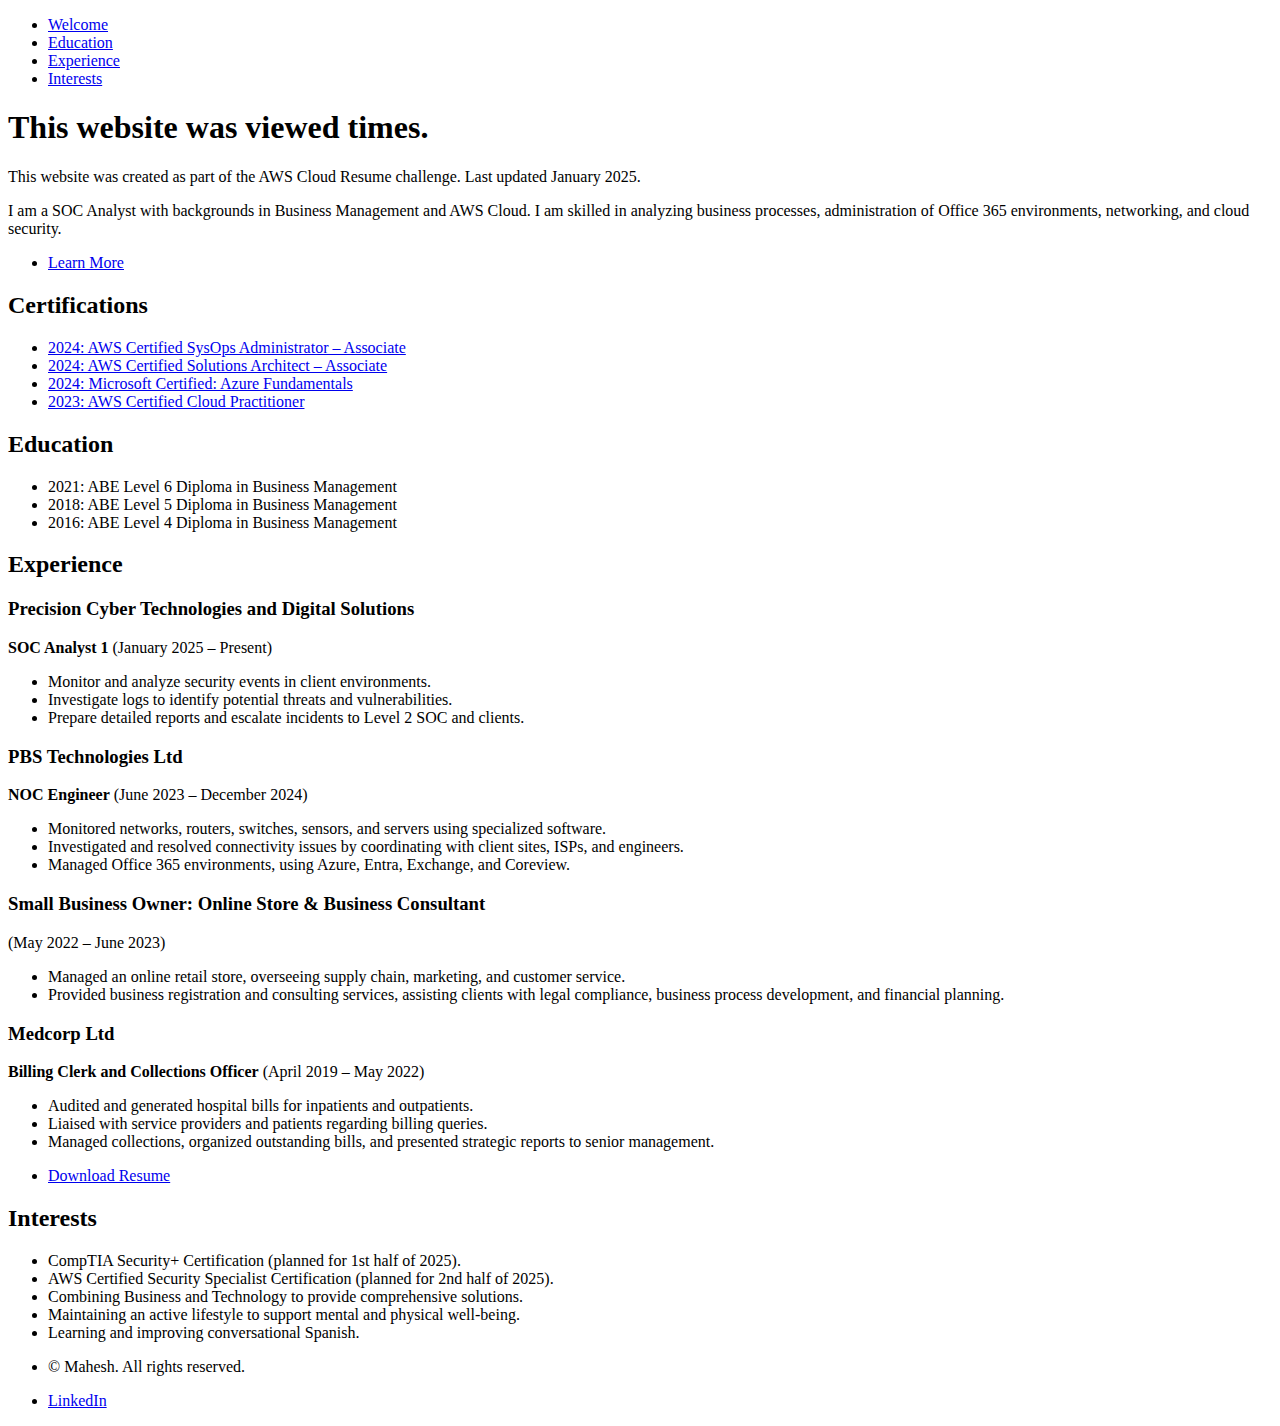
==== AWS Website/index.html @ b5784be8 "2025 update" ====
<!DOCTYPE HTML>
<!--
	Hyperspace by HTML5 UP
	html5up.net | @ajlkn
	Free for personal and commercial use under the CCA 3.0 license (html5up.net/license)
-->
<html>
	<head>
		<title>Mahesh-AWS-Resume</title>
		<meta charset="utf-8" />
		<meta name="viewport" content="width=device-width, initial-scale=1, user-scalable=no" />
		<link rel="stylesheet" href="assets/css/main.css" />
		<noscript><link rel="stylesheet" href="assets/css/noscript.css" /></noscript>
	</head>
	<body class="is-preload">

		<!-- Sidebar -->
			<section id="sidebar">
				<div class="inner">
					<nav>
						<ul>
							<li><a href="#intro">Welcome</a></li>
							<li><a href="#one">Education</a></li>
							<li><a href="#two">Experience</a></li>
							<li><a href="#three">Interests</a></li>
						</ul>
					</nav>
				</div>
			</section>

		<!-- Wrapper -->
			<div id="wrapper">

				<!-- Intro -->
					<section id="intro" class="wrapper style1 fullscreen fade-up">
						<div class="inner">
								<h1>This website was <span class="counter-number">viewed</span> times.</h1>
								<p>This website was created as part of the AWS Cloud Resume challenge. Last updated January 2025.</p>
								<p> I am a SOC Analyst with backgrounds in Business Management and AWS Cloud. I am skilled in analyzing business processes, administration of Office 365 environments, networking, and cloud security.</p>
					<ul class="actions">
								<li><a href="blog.html" class="button">Learn More</a></li>
							</ul>
						</div>
					</section>

				<!-- One -->
					<section id="one" class="wrapper style2 spotlights">
						<section>
							<div class="content">
								<div class="inner">
									<h2>Certifications</h2>
									<ul>
										<li>
										  <a href="https://www.credly.com/badges/6fada7bc-d08c-47ca-b599-d18c03e6eb3a/public_url" target="_blank" rel="noopener noreferrer">
											2024: AWS Certified SysOps Administrator – Associate
										  </a>
										</li>
										<li>
										  <a href="https://www.credly.com/badges/4ec83aee-0af0-4c3d-8519-6738835f8958/public_url" target="_blank" rel="noopener noreferrer">
											2024: AWS Certified Solutions Architect – Associate
										  </a>
										</li>
										<li>
										  <a href="https://learn.microsoft.com/en-us/users/maheshharripaul-1048/credentials/9edeeae98dacf0da" target="_blank" rel="noopener noreferrer">
											2024: Microsoft Certified: Azure Fundamentals
										  </a>
										</li>
										<li>
										  <a href="https://www.credly.com/badges/9169ce35-8caf-4497-a693-1c287cbdd72c/public_url" target="_blank" rel="noopener noreferrer">
											2023: AWS Certified Cloud Practitioner
										  </a>
										</li>
									  </ul>
									  <h2>Education</h2>
      								<ul>
										<li>2021: ABE Level 6 Diploma in Business Management</li>
										<li>2018: ABE Level 5 Diploma in Business Management</li>
										<li>2016: ABE Level 4 Diploma in Business Management</li>
      								</ul>
								</div>
							</div>
						</section>
					</section>

				<!-- Two -->
					<section id="two" class="wrapper style3 fade-up">
						<div class="inner">
							<h2>Experience</h2>
							
							<article>
								<h3>Precision Cyber Technologies and Digital Solutions</h3>
								<p><strong>SOC Analyst 1</strong> (January 2025 – Present)</p>
								<ul>
								  <li>Monitor and analyze security events in client environments.</li>
								  <li>Investigate logs to identify potential threats and vulnerabilities.</li>
								  <li>Prepare detailed reports and escalate incidents to Level 2 SOC and clients.</li>
								</ul>
							  </article>
							
							  <article>
								<h3>PBS Technologies Ltd</h3>
								<p><strong>NOC Engineer</strong> (June 2023 – December 2024)</p>
								<ul>
								  <li>Monitored networks, routers, switches, sensors, and servers using specialized software. </li>
								  <li>Investigated and resolved connectivity issues by coordinating with client sites, ISPs, and engineers.</li>
								  <li>Managed Office 365 environments, using Azure, Entra, Exchange, and Coreview.</li>
								</ul>
							  </article>
							
							  <article>
								<h3>Small Business Owner: Online Store & Business Consultant</h3>
								<p>(May 2022 – June 2023)</p>
								<ul>
								  <li>Managed an online retail store, overseeing supply chain, marketing, and customer service.</li>
								  <li>Provided business registration and consulting services, assisting clients with legal compliance, business process development, and financial planning.</li>
								</ul>
							  </article>
							
							  <article>
								<h3>Medcorp Ltd</h3>
								<p><strong>Billing Clerk and Collections Officer</strong> (April 2019 – May 2022)</p>
								<ul>
								  <li>Audited and generated hospital bills for inpatients and outpatients.</li>
								  <li>Liaised with service providers and patients regarding billing queries.</li>
								  <li>Managed collections, organized outstanding bills, and presented strategic reports to senior management.</li>
								</ul>
							  </article>																															
							<ul class="actions">
								<li><a href="https://mahesh-pdf-resume.s3.us-east-1.amazonaws.com/Mahesh+Harripaul_Resume.pdf" class="button" download="My_Resume_Mahesh.pdf" target="_blank" rel="noopener noreferrer">Download Resume</a></li>
							</ul>
						</div>		
					</section>

				<!-- Three -->
				<section id="three" class="wrapper style1 fade-up">
					<div class="inner">
					  <h2>Interests</h2>
					  <article>
					  <ul>
						<li>CompTIA Security+ Certification (planned for 1st half of 2025).</li>
						<li>AWS Certified Security Specialist Certification (planned for 2nd half of 2025).</li>
						<li>Combining Business and Technology to provide comprehensive solutions.</li>
						<li>Maintaining an active lifestyle to support mental and physical well-being.</li>
						<li>Learning and improving conversational Spanish.</li>
					  </ul>
					</article> 
					</div>
				  </section>

		<!-- Footer -->
			<footer id="footer" class="wrapper style1-alt">
				<div class="inner">
					<ul class="menu">
						<li>&copy; Mahesh. All rights reserved.</li>
					</ul>
					<ul class="icons">
						<li>
						  <a href="https://www.linkedin.com/in/mahesh-harripaul-889496220" target="_blank" rel="noopener noreferrer" class="icon brands fa-linkedin-in">
							<span class="label">LinkedIn</span>
						  </a>
						</li>
					  </ul>
				</div>
			</footer>

		<!-- Scripts -->
			<script src="assets/js/jquery.min.js"></script>
			<script src="assets/js/jquery.scrollex.min.js"></script>
			<script src="assets/js/jquery.scrolly.min.js"></script>
			<script src="assets/js/browser.min.js"></script>
			<script src="assets/js/breakpoints.min.js"></script>
			<script src="assets/js/util.js"></script>
			<script src="assets/js/main.js"></script>

	</body>
</html>
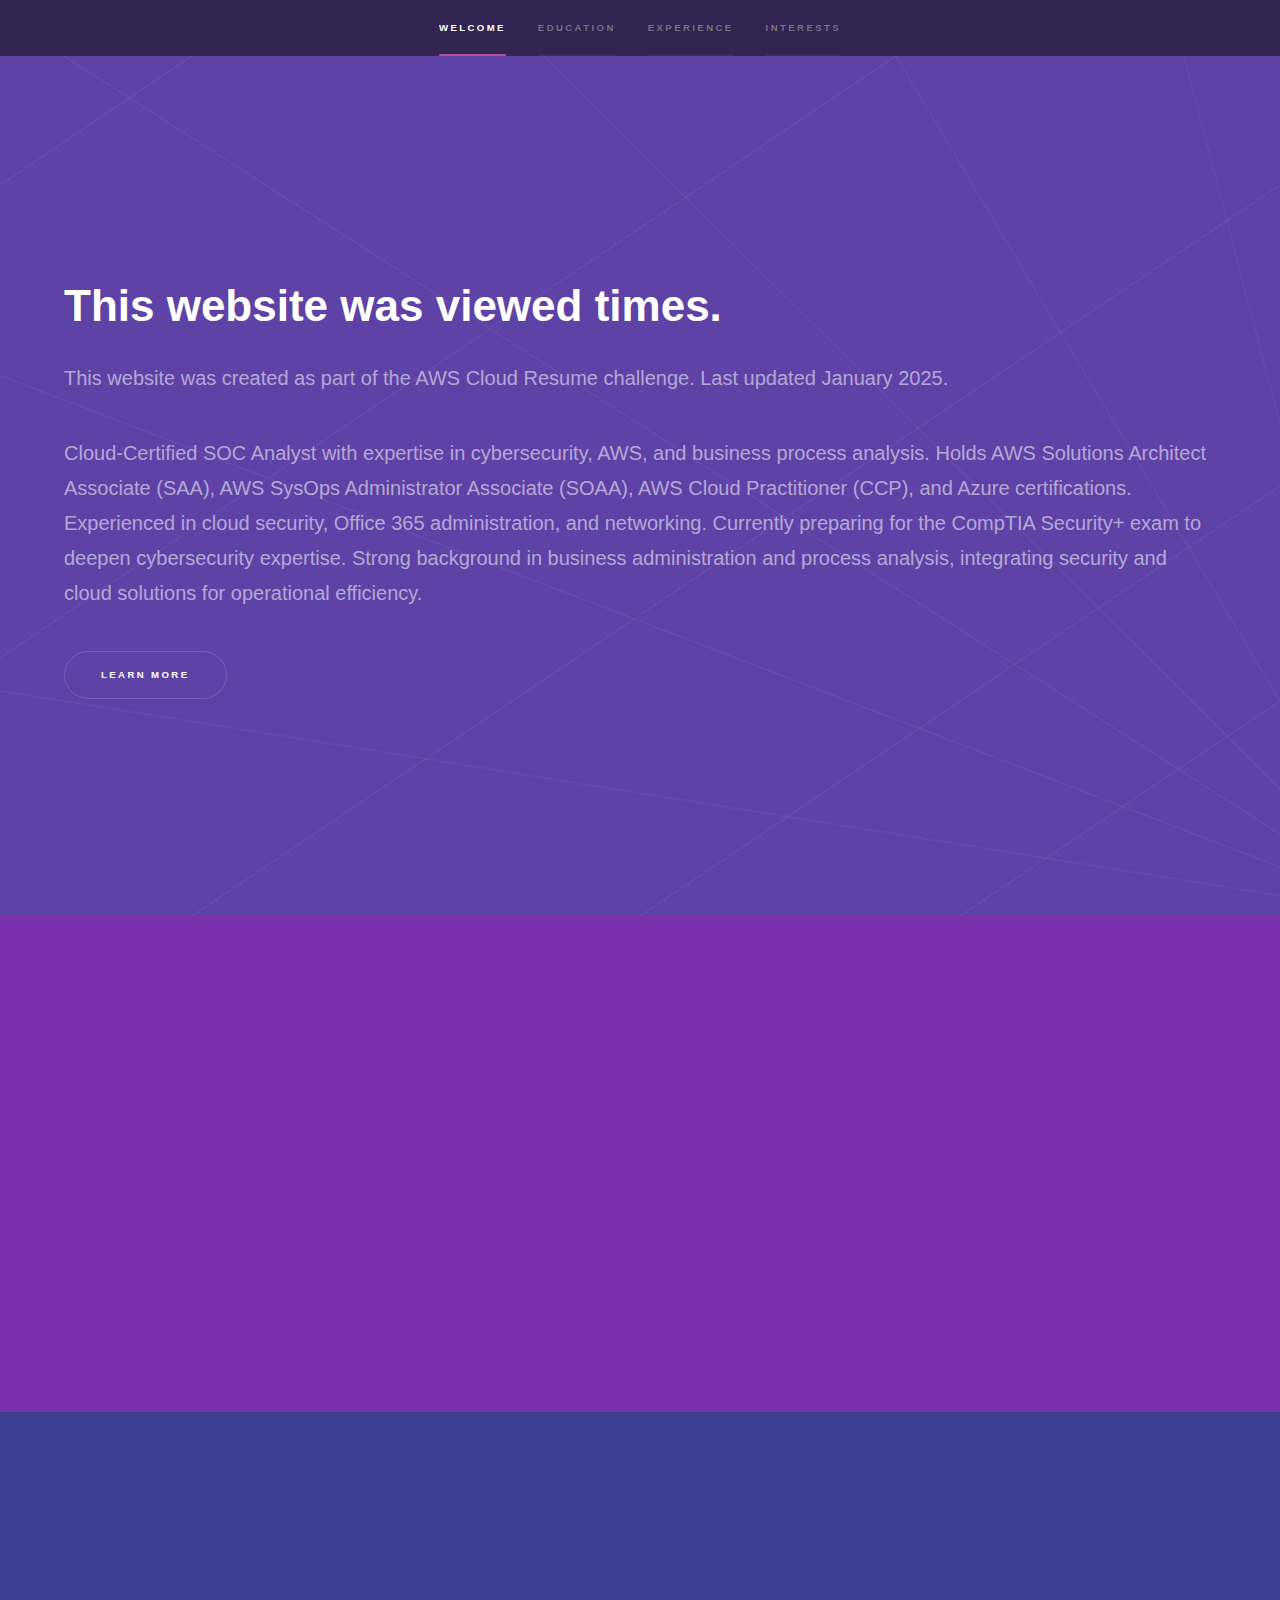
==== commit 232e088d: "Cybersecurity Resume" ====
--- a/AWS Website/index.html
+++ b/AWS Website/index.html
@@ -36,7 +36,7 @@
 						<div class="inner">
 								<h1>This website was <span class="counter-number">viewed</span> times.</h1>
 								<p>This website was created as part of the AWS Cloud Resume challenge. Last updated January 2025.</p>
-								<p> I am a SOC Analyst with backgrounds in Business Management and AWS Cloud. I am skilled in analyzing business processes, administration of Office 365 environments, networking, and cloud security.</p>
+								<p> Cloud-Certified SOC Analyst with expertise in cybersecurity, AWS, and business process analysis. Holds AWS Solutions Architect Associate (SAA), AWS SysOps Administrator Associate (SOAA), AWS Cloud Practitioner (CCP), and Azure certifications. Experienced in cloud security, Office 365 administration, and networking. Currently preparing for the CompTIA Security+ exam to deepen cybersecurity expertise. Strong background in business administration and process analysis, integrating security and cloud solutions for operational efficiency.</p>
 					<ul class="actions">
 								<li><a href="blog.html" class="button">Learn More</a></li>
 							</ul>
@@ -50,6 +50,9 @@
 								<div class="inner">
 									<h2>Certifications</h2>
 									<ul>
+										<li>
+											<a> CompTIA security+ sy0-701 (Currently Pursuing) </a>
+										  </li>
 										<li>
 										  <a href="https://www.credly.com/badges/6fada7bc-d08c-47ca-b599-d18c03e6eb3a/public_url" target="_blank" rel="noopener noreferrer">
 											2024: AWS Certified SysOps Administrator – Associate
@@ -91,19 +94,20 @@
 								<h3>Precision Cyber Technologies and Digital Solutions</h3>
 								<p><strong>SOC Analyst 1</strong> (January 2025 – Present)</p>
 								<ul>
-								  <li>Monitor and analyze security events in client environments.</li>
-								  <li>Investigate logs to identify potential threats and vulnerabilities.</li>
-								  <li>Prepare detailed reports and escalate incidents to Level 2 SOC and clients.</li>
+								  <li>Monitor and analyze security alerts using SIEM.</li>
+								  <li>Monitor and triage security alerts to detect potential threats.</li>
+								  <li>Analyze network and system logs to identify indicators of compromise.</li>
+								  <li>Respond to security incidents and document findings for mitigation.</li>
 								</ul>
 							  </article>
 							
 							  <article>
 								<h3>PBS Technologies Ltd</h3>
-								<p><strong>NOC Engineer</strong> (June 2023 – December 2024)</p>
+								<p><strong>NOC Tech/0365 Admin</strong> (June 2023 – December 2024)</p>
 								<ul>
-								  <li>Monitored networks, routers, switches, sensors, and servers using specialized software. </li>
-								  <li>Investigated and resolved connectivity issues by coordinating with client sites, ISPs, and engineers.</li>
-								  <li>Managed Office 365 environments, using Azure, Entra, Exchange, and Coreview.</li>
+								  <li>Monitored and troubleshot network performance, ensuring system uptime. </li>
+								  <li>Diagnosed and resolved connectivity issues by coordinating with stakeholders.</li>
+								  <li>Administered Office 365, managing users, security policies, and configurations.</li>
 								</ul>
 							  </article>
 							
@@ -120,14 +124,11 @@
 								<h3>Medcorp Ltd</h3>
 								<p><strong>Billing Clerk and Collections Officer</strong> (April 2019 – May 2022)</p>
 								<ul>
-								  <li>Audited and generated hospital bills for inpatients and outpatients.</li>
-								  <li>Liaised with service providers and patients regarding billing queries.</li>
-								  <li>Managed collections, organized outstanding bills, and presented strategic reports to senior management.</li>
+								  <li>Reviewed, audited, and processed inpatient and outpatient bills for accuracy.</li>
+								  <li>Resolved billing inquiries by coordinating with patients and service providers.</li>
+								  <li>Administered collections, tracked outstanding payments, and reported insights to senior management.</li>
 								</ul>
-							  </article>																															
-							<ul class="actions">
-								<li><a href="https://mahesh-pdf-resume.s3.us-east-1.amazonaws.com/Mahesh+Harripaul_Resume.pdf" class="button" download="My_Resume_Mahesh.pdf" target="_blank" rel="noopener noreferrer">Download Resume</a></li>
-							</ul>
+							  </article>																																	
 						</div>		
 					</section>
 
@@ -137,13 +138,15 @@
 					  <h2>Interests</h2>
 					  <article>
 					  <ul>
-						<li>CompTIA Security+ Certification (planned for 1st half of 2025).</li>
+						<li>Cybersecurity & Cloud Security.</li>
 						<li>AWS Certified Security Specialist Certification (planned for 2nd half of 2025).</li>
-						<li>Combining Business and Technology to provide comprehensive solutions.</li>
-						<li>Maintaining an active lifestyle to support mental and physical well-being.</li>
-						<li>Learning and improving conversational Spanish.</li>
+						<li>Process Analysis & Optimization</li>
+						<li>Automation & Scripting</li>				
 					  </ul>
-					</article> 
+					</article>
+					<ul class="actions">
+						<li><a href="https://mahesh-pdf-resume.s3.us-east-1.amazonaws.com/Mahesh+Harripaul_Resume.pdf" class="button" download="My_Resume_Mahesh.pdf" target="_blank" rel="noopener noreferrer">Download Resume</a></li>
+					</ul> 
 					</div>
 				  </section>
 
--- a/AWS Website/assets/css/main.css
+++ b/AWS Website/assets/css/main.css
@@ -0,0 +1,3911 @@
+@import url(fontawesome-all.min.css);
+
+/*
+	Hyperspace by HTML5 UP
+	html5up.net | @ajlkn
+	Free for personal and commercial use under the CCA 3.0 license (html5up.net/license)
+*/
+
+html, body, div, span, applet, object,
+iframe, h1, h2, h3, h4, h5, h6, p, blockquote,
+pre, a, abbr, acronym, address, big, cite,
+code, del, dfn, em, img, ins, kbd, q, s, samp,
+small, strike, strong, sub, sup, tt, var, b,
+u, i, center, dl, dt, dd, ol, ul, li, fieldset,
+form, label, legend, table, caption, tbody,
+tfoot, thead, tr, th, td, article, aside,
+canvas, details, embed, figure, figcaption,
+footer, header, hgroup, menu, nav, output, ruby,
+section, summary, time, mark, audio, video {
+	margin: 0;
+	padding: 0;
+	border: 0;
+	font-size: 100%;
+	font: inherit;
+	vertical-align: baseline;}
+
+article, aside, details, figcaption, figure,
+footer, header, hgroup, menu, nav, section {
+	display: block;}
+
+body {
+	line-height: 1;
+}
+
+ol, ul {
+	list-style: none;
+}
+
+blockquote, q {
+	quotes: none;
+}
+
+	blockquote:before, blockquote:after, q:before, q:after {
+		content: '';
+		content: none;
+	}
+
+table {
+	border-collapse: collapse;
+	border-spacing: 0;
+}
+
+body {
+	-webkit-text-size-adjust: none;
+}
+
+mark {
+	background-color: transparent;
+	color: inherit;
+}
+
+input::-moz-focus-inner {
+	border: 0;
+	padding: 0;
+}
+
+input, select, textarea {
+	-moz-appearance: none;
+	-webkit-appearance: none;
+	-ms-appearance: none;
+	appearance: none;
+}
+
+/* Basic */
+
+	@-ms-viewport {
+		width: device-width;
+	}
+
+	body {
+		-ms-overflow-style: scrollbar;
+	}
+
+	@media screen and (max-width: 480px) {
+
+		html, body {
+			min-width: 320px;
+		}
+
+	}
+
+	html {
+		box-sizing: border-box;
+	}
+
+	*, *:before, *:after {
+		box-sizing: inherit;
+	}
+
+	body {
+		background: #312450;
+	}
+
+		body.is-preload *, body.is-preload *:before, body.is-preload *:after {
+			-moz-animation: none !important;
+			-webkit-animation: none !important;
+			-ms-animation: none !important;
+			animation: none !important;
+			-moz-transition: none !important;
+			-webkit-transition: none !important;
+			-ms-transition: none !important;
+			transition: none !important;
+		}
+
+/* Type */
+
+	body, input, select, textarea {
+		color: rgba(255, 255, 255, 0.55);
+		font-family: Arial, Helvetica, sans-serif;
+		font-size: 16.5pt;
+		font-weight: normal;
+		line-height: 1.75;
+	}
+
+		@media screen and (max-width: 1680px) {
+
+			body, input, select, textarea {
+				font-size: 13pt;
+			}
+
+		}
+
+		@media screen and (max-width: 1280px) {
+
+			body, input, select, textarea {
+				font-size: 12pt;
+			}
+
+		}
+
+		@media screen and (max-width: 360px) {
+
+			body, input, select, textarea {
+				font-size: 11pt;
+			}
+
+		}
+
+	a {
+		-moz-transition: color 0.2s ease, border-bottom-color 0.2s ease;
+		-webkit-transition: color 0.2s ease, border-bottom-color 0.2s ease;
+		-ms-transition: color 0.2s ease, border-bottom-color 0.2s ease;
+		transition: color 0.2s ease, border-bottom-color 0.2s ease;
+		border-bottom: dotted 1px rgba(255, 255, 255, 0.35);
+		color: inherit;
+		text-decoration: none;
+	}
+
+		a:hover {
+			border-bottom-color: transparent;
+			color: #ffffff;
+		}
+
+	strong, b {
+		color: #ffffff;
+		font-weight: bold;
+	}
+
+	em, i {
+		font-style: italic;
+	}
+
+	p {
+		margin: 0 0 2em 0;
+	}
+
+	h1, h2, h3, h4, h5, h6 {
+		color: #ffffff;
+		font-weight: bold;
+		line-height: 1.5;
+		margin: 0 0 0.5em 0;
+	}
+
+		h1 a, h2 a, h3 a, h4 a, h5 a, h6 a {
+			color: inherit;
+			text-decoration: none;
+		}
+
+	h1 {
+		font-size: 2.75em;
+	}
+
+		h1.major {
+			margin: 0 0 1.3em 0;
+			position: relative;
+			padding-bottom: 0.35em;
+		}
+
+			h1.major:after {
+				background-image: -moz-linear-gradient(to right, #2d0c7e, #23131d);
+				background-image: -webkit-linear-gradient(to right, #2d0c7e, #23131d);
+				background-image: -ms-linear-gradient(to right, #2d0c7e, #23131d);
+				background-image: linear-gradient(to right, #2d0c7e, #23131d);
+				-moz-transition: max-width 0.2s ease;
+				-webkit-transition: max-width 0.2s ease;
+				-ms-transition: max-width 0.2s ease;
+				transition: max-width 0.2s ease;
+				border-radius: 0.2em;
+				bottom: 0;
+				content: '';
+				height: 0.05em;
+				position: absolute;
+				right: 0;
+				width: 100%;
+			}
+
+	h2 {
+		font-size: 1.75em;
+	}
+
+	h3 {
+		font-size: 1.1em;
+	}
+
+	h4 {
+		font-size: 1em;
+	}
+
+	h5 {
+		font-size: 0.8em;
+	}
+
+	h6 {
+		font-size: 0.6em;
+	}
+
+	@media screen and (max-width: 736px) {
+
+		h1 {
+			font-size: 2em;
+		}
+
+		h2 {
+			font-size: 1.25em;
+		}
+
+		h3 {
+			font-size: 1em;
+		}
+
+		h4 {
+			font-size: 0.8em;
+		}
+
+		h5 {
+			font-size: 0.6em;
+		}
+
+		h6 {
+			font-size: 0.6em;
+		}
+
+	}
+
+	sub {
+		font-size: 0.8em;
+		position: relative;
+		top: 0.5em;
+	}
+
+	sup {
+		font-size: 0.8em;
+		position: relative;
+		top: -0.5em;
+	}
+
+	blockquote {
+		border-left: solid 4px rgba(255, 255, 255, 0.15);
+		font-style: italic;
+		margin: 0 0 2em 0;
+		padding: 0.5em 0 0.5em 2em;
+	}
+
+	code {
+		background: rgba(255, 255, 255, 0.05);
+		border-radius: 0.25em;
+		border: solid 1px rgba(255, 255, 255, 0.15);
+		font-family: "Courier New", monospace;
+		font-size: 0.9em;
+		margin: 0 0.25em;
+		padding: 0.25em 0.65em;
+	}
+
+	pre {
+		-webkit-overflow-scrolling: touch;
+		font-family: "Courier New", monospace;
+		font-size: 0.9em;
+		margin: 0 0 2em 0;
+	}
+
+		pre code {
+			display: block;
+			line-height: 1.75em;
+			padding: 1em 1.5em;
+			overflow-x: auto;
+		}
+
+	hr {
+		border: 0;
+		border-bottom: solid 1px rgba(255, 255, 255, 0.15);
+		margin: 2em 0;
+	}
+
+		hr.major {
+			margin: 3em 0;
+		}
+
+	.align-left {
+		text-align: left;
+	}
+
+	.align-center {
+		text-align: center;
+	}
+
+	.align-right {
+		text-align: right;
+	}
+
+/* Row */
+
+	.row {
+		display: flex;
+		flex-wrap: wrap;
+		box-sizing: border-box;
+		align-items: stretch;
+	}
+
+		.row > * {
+			box-sizing: border-box;
+		}
+
+		.row.gtr-uniform > * > :last-child {
+			margin-bottom: 0;
+		}
+
+		.row.aln-left {
+			justify-content: flex-start;
+		}
+
+		.row.aln-center {
+			justify-content: center;
+		}
+
+		.row.aln-right {
+			justify-content: flex-end;
+		}
+
+		.row.aln-top {
+			align-items: flex-start;
+		}
+
+		.row.aln-middle {
+			align-items: center;
+		}
+
+		.row.aln-bottom {
+			align-items: flex-end;
+		}
+
+		.row > .imp {
+			order: -1;
+		}
+
+		.row > .col-1 {
+			width: 8.33333%;
+		}
+
+		.row > .off-1 {
+			margin-left: 8.33333%;
+		}
+
+		.row > .col-2 {
+			width: 16.66667%;
+		}
+
+		.row > .off-2 {
+			margin-left: 16.66667%;
+		}
+
+		.row > .col-3 {
+			width: 25%;
+		}
+
+		.row > .off-3 {
+			margin-left: 25%;
+		}
+
+		.row > .col-4 {
+			width: 33.33333%;
+		}
+
+		.row > .off-4 {
+			margin-left: 33.33333%;
+		}
+
+		.row > .col-5 {
+			width: 41.66667%;
+		}
+
+		.row > .off-5 {
+			margin-left: 41.66667%;
+		}
+
+		.row > .col-6 {
+			width: 50%;
+		}
+
+		.row > .off-6 {
+			margin-left: 50%;
+		}
+
+		.row > .col-7 {
+			width: 58.33333%;
+		}
+
+		.row > .off-7 {
+			margin-left: 58.33333%;
+		}
+
+		.row > .col-8 {
+			width: 66.66667%;
+		}
+
+		.row > .off-8 {
+			margin-left: 66.66667%;
+		}
+
+		.row > .col-9 {
+			width: 75%;
+		}
+
+		.row > .off-9 {
+			margin-left: 75%;
+		}
+
+		.row > .col-10 {
+			width: 83.33333%;
+		}
+
+		.row > .off-10 {
+			margin-left: 83.33333%;
+		}
+
+		.row > .col-11 {
+			width: 91.66667%;
+		}
+
+		.row > .off-11 {
+			margin-left: 91.66667%;
+		}
+
+		.row > .col-12 {
+			width: 100%;
+		}
+
+		.row > .off-12 {
+			margin-left: 100%;
+		}
+
+		.row.gtr-0 {
+			margin-top: 0;
+			margin-left: 0em;
+		}
+
+			.row.gtr-0 > * {
+				padding: 0 0 0 0em;
+			}
+
+			.row.gtr-0.gtr-uniform {
+				margin-top: 0em;
+			}
+
+				.row.gtr-0.gtr-uniform > * {
+					padding-top: 0em;
+				}
+
+		.row.gtr-25 {
+			margin-top: 0;
+			margin-left: -0.375em;
+		}
+
+			.row.gtr-25 > * {
+				padding: 0 0 0 0.375em;
+			}
+
+			.row.gtr-25.gtr-uniform {
+				margin-top: -0.375em;
+			}
+
+				.row.gtr-25.gtr-uniform > * {
+					padding-top: 0.375em;
+				}
+
+		.row.gtr-50 {
+			margin-top: 0;
+			margin-left: -0.75em;
+		}
+
+			.row.gtr-50 > * {
+				padding: 0 0 0 0.75em;
+			}
+
+			.row.gtr-50.gtr-uniform {
+				margin-top: -0.75em;
+			}
+
+				.row.gtr-50.gtr-uniform > * {
+					padding-top: 0.75em;
+				}
+
+		.row {
+			margin-top: 0;
+			margin-left: -1.5em;
+		}
+
+			.row > * {
+				padding: 0 0 0 1.5em;
+			}
+
+			.row.gtr-uniform {
+				margin-top: -1.5em;
+			}
+
+				.row.gtr-uniform > * {
+					padding-top: 1.5em;
+				}
+
+		.row.gtr-150 {
+			margin-top: 0;
+			margin-left: -2.25em;
+		}
+
+			.row.gtr-150 > * {
+				padding: 0 0 0 2.25em;
+			}
+
+			.row.gtr-150.gtr-uniform {
+				margin-top: -2.25em;
+			}
+
+				.row.gtr-150.gtr-uniform > * {
+					padding-top: 2.25em;
+				}
+
+		.row.gtr-200 {
+			margin-top: 0;
+			margin-left: -3em;
+		}
+
+			.row.gtr-200 > * {
+				padding: 0 0 0 3em;
+			}
+
+			.row.gtr-200.gtr-uniform {
+				margin-top: -3em;
+			}
+
+				.row.gtr-200.gtr-uniform > * {
+					padding-top: 3em;
+				}
+
+		@media screen and (max-width: 1680px) {
+
+			.row {
+				display: flex;
+				flex-wrap: wrap;
+				box-sizing: border-box;
+				align-items: stretch;
+			}
+
+				.row > * {
+					box-sizing: border-box;
+				}
+
+				.row.gtr-uniform > * > :last-child {
+					margin-bottom: 0;
+				}
+
+				.row.aln-left {
+					justify-content: flex-start;
+				}
+
+				.row.aln-center {
+					justify-content: center;
+				}
+
+				.row.aln-right {
+					justify-content: flex-end;
+				}
+
+				.row.aln-top {
+					align-items: flex-start;
+				}
+
+				.row.aln-middle {
+					align-items: center;
+				}
+
+				.row.aln-bottom {
+					align-items: flex-end;
+				}
+
+				.row > .imp-xlarge {
+					order: -1;
+				}
+
+				.row > .col-1-xlarge {
+					width: 8.33333%;
+				}
+
+				.row > .off-1-xlarge {
+					margin-left: 8.33333%;
+				}
+
+				.row > .col-2-xlarge {
+					width: 16.66667%;
+				}
+
+				.row > .off-2-xlarge {
+					margin-left: 16.66667%;
+				}
+
+				.row > .col-3-xlarge {
+					width: 25%;
+				}
+
+				.row > .off-3-xlarge {
+					margin-left: 25%;
+				}
+
+				.row > .col-4-xlarge {
+					width: 33.33333%;
+				}
+
+				.row > .off-4-xlarge {
+					margin-left: 33.33333%;
+				}
+
+				.row > .col-5-xlarge {
+					width: 41.66667%;
+				}
+
+				.row > .off-5-xlarge {
+					margin-left: 41.66667%;
+				}
+
+				.row > .col-6-xlarge {
+					width: 50%;
+				}
+
+				.row > .off-6-xlarge {
+					margin-left: 50%;
+				}
+
+				.row > .col-7-xlarge {
+					width: 58.33333%;
+				}
+
+				.row > .off-7-xlarge {
+					margin-left: 58.33333%;
+				}
+
+				.row > .col-8-xlarge {
+					width: 66.66667%;
+				}
+
+				.row > .off-8-xlarge {
+					margin-left: 66.66667%;
+				}
+
+				.row > .col-9-xlarge {
+					width: 75%;
+				}
+
+				.row > .off-9-xlarge {
+					margin-left: 75%;
+				}
+
+				.row > .col-10-xlarge {
+					width: 83.33333%;
+				}
+
+				.row > .off-10-xlarge {
+					margin-left: 83.33333%;
+				}
+
+				.row > .col-11-xlarge {
+					width: 91.66667%;
+				}
+
+				.row > .off-11-xlarge {
+					margin-left: 91.66667%;
+				}
+
+				.row > .col-12-xlarge {
+					width: 100%;
+				}
+
+				.row > .off-12-xlarge {
+					margin-left: 100%;
+				}
+
+				.row.gtr-0 {
+					margin-top: 0;
+					margin-left: 0em;
+				}
+
+					.row.gtr-0 > * {
+						padding: 0 0 0 0em;
+					}
+
+					.row.gtr-0.gtr-uniform {
+						margin-top: 0em;
+					}
+
+						.row.gtr-0.gtr-uniform > * {
+							padding-top: 0em;
+						}
+
+				.row.gtr-25 {
+					margin-top: 0;
+					margin-left: -0.375em;
+				}
+
+					.row.gtr-25 > * {
+						padding: 0 0 0 0.375em;
+					}
+
+					.row.gtr-25.gtr-uniform {
+						margin-top: -0.375em;
+					}
+
+						.row.gtr-25.gtr-uniform > * {
+							padding-top: 0.375em;
+						}
+
+				.row.gtr-50 {
+					margin-top: 0;
+					margin-left: -0.75em;
+				}
+
+					.row.gtr-50 > * {
+						padding: 0 0 0 0.75em;
+					}
+
+					.row.gtr-50.gtr-uniform {
+						margin-top: -0.75em;
+					}
+
+						.row.gtr-50.gtr-uniform > * {
+							padding-top: 0.75em;
+						}
+
+				.row {
+					margin-top: 0;
+					margin-left: -1.5em;
+				}
+
+					.row > * {
+						padding: 0 0 0 1.5em;
+					}
+
+					.row.gtr-uniform {
+						margin-top: -1.5em;
+					}
+
+						.row.gtr-uniform > * {
+							padding-top: 1.5em;
+						}
+
+				.row.gtr-150 {
+					margin-top: 0;
+					margin-left: -2.25em;
+				}
+
+					.row.gtr-150 > * {
+						padding: 0 0 0 2.25em;
+					}
+
+					.row.gtr-150.gtr-uniform {
+						margin-top: -2.25em;
+					}
+
+						.row.gtr-150.gtr-uniform > * {
+							padding-top: 2.25em;
+						}
+
+				.row.gtr-200 {
+					margin-top: 0;
+					margin-left: -3em;
+				}
+
+					.row.gtr-200 > * {
+						padding: 0 0 0 3em;
+					}
+
+					.row.gtr-200.gtr-uniform {
+						margin-top: -3em;
+					}
+
+						.row.gtr-200.gtr-uniform > * {
+							padding-top: 3em;
+						}
+
+		}
+
+		@media screen and (max-width: 1280px) {
+
+			.row {
+				display: flex;
+				flex-wrap: wrap;
+				box-sizing: border-box;
+				align-items: stretch;
+			}
+
+				.row > * {
+					box-sizing: border-box;
+				}
+
+				.row.gtr-uniform > * > :last-child {
+					margin-bottom: 0;
+				}
+
+				.row.aln-left {
+					justify-content: flex-start;
+				}
+
+				.row.aln-center {
+					justify-content: center;
+				}
+
+				.row.aln-right {
+					justify-content: flex-end;
+				}
+
+				.row.aln-top {
+					align-items: flex-start;
+				}
+
+				.row.aln-middle {
+					align-items: center;
+				}
+
+				.row.aln-bottom {
+					align-items: flex-end;
+				}
+
+				.row > .imp-large {
+					order: -1;
+				}
+
+				.row > .col-1-large {
+					width: 8.33333%;
+				}
+
+				.row > .off-1-large {
+					margin-left: 8.33333%;
+				}
+
+				.row > .col-2-large {
+					width: 16.66667%;
+				}
+
+				.row > .off-2-large {
+					margin-left: 16.66667%;
+				}
+
+				.row > .col-3-large {
+					width: 25%;
+				}
+
+				.row > .off-3-large {
+					margin-left: 25%;
+				}
+
+				.row > .col-4-large {
+					width: 33.33333%;
+				}
+
+				.row > .off-4-large {
+					margin-left: 33.33333%;
+				}
+
+				.row > .col-5-large {
+					width: 41.66667%;
+				}
+
+				.row > .off-5-large {
+					margin-left: 41.66667%;
+				}
+
+				.row > .col-6-large {
+					width: 50%;
+				}
+
+				.row > .off-6-large {
+					margin-left: 50%;
+				}
+
+				.row > .col-7-large {
+					width: 58.33333%;
+				}
+
+				.row > .off-7-large {
+					margin-left: 58.33333%;
+				}
+
+				.row > .col-8-large {
+					width: 66.66667%;
+				}
+
+				.row > .off-8-large {
+					margin-left: 66.66667%;
+				}
+
+				.row > .col-9-large {
+					width: 75%;
+				}
+
+				.row > .off-9-large {
+					margin-left: 75%;
+				}
+
+				.row > .col-10-large {
+					width: 83.33333%;
+				}
+
+				.row > .off-10-large {
+					margin-left: 83.33333%;
+				}
+
+				.row > .col-11-large {
+					width: 91.66667%;
+				}
+
+				.row > .off-11-large {
+					margin-left: 91.66667%;
+				}
+
+				.row > .col-12-large {
+					width: 100%;
+				}
+
+				.row > .off-12-large {
+					margin-left: 100%;
+				}
+
+				.row.gtr-0 {
+					margin-top: 0;
+					margin-left: 0em;
+				}
+
+					.row.gtr-0 > * {
+						padding: 0 0 0 0em;
+					}
+
+					.row.gtr-0.gtr-uniform {
+						margin-top: 0em;
+					}
+
+						.row.gtr-0.gtr-uniform > * {
+							padding-top: 0em;
+						}
+
+				.row.gtr-25 {
+					margin-top: 0;
+					margin-left: -0.375em;
+				}
+
+					.row.gtr-25 > * {
+						padding: 0 0 0 0.375em;
+					}
+
+					.row.gtr-25.gtr-uniform {
+						margin-top: -0.375em;
+					}
+
+						.row.gtr-25.gtr-uniform > * {
+							padding-top: 0.375em;
+						}
+
+				.row.gtr-50 {
+					margin-top: 0;
+					margin-left: -0.75em;
+				}
+
+					.row.gtr-50 > * {
+						padding: 0 0 0 0.75em;
+					}
+
+					.row.gtr-50.gtr-uniform {
+						margin-top: -0.75em;
+					}
+
+						.row.gtr-50.gtr-uniform > * {
+							padding-top: 0.75em;
+						}
+
+				.row {
+					margin-top: 0;
+					margin-left: -1.5em;
+				}
+
+					.row > * {
+						padding: 0 0 0 1.5em;
+					}
+
+					.row.gtr-uniform {
+						margin-top: -1.5em;
+					}
+
+						.row.gtr-uniform > * {
+							padding-top: 1.5em;
+						}
+
+				.row.gtr-150 {
+					margin-top: 0;
+					margin-left: -2.25em;
+				}
+
+					.row.gtr-150 > * {
+						padding: 0 0 0 2.25em;
+					}
+
+					.row.gtr-150.gtr-uniform {
+						margin-top: -2.25em;
+					}
+
+						.row.gtr-150.gtr-uniform > * {
+							padding-top: 2.25em;
+						}
+
+				.row.gtr-200 {
+					margin-top: 0;
+					margin-left: -3em;
+				}
+
+					.row.gtr-200 > * {
+						padding: 0 0 0 3em;
+					}
+
+					.row.gtr-200.gtr-uniform {
+						margin-top: -3em;
+					}
+
+						.row.gtr-200.gtr-uniform > * {
+							padding-top: 3em;
+						}
+
+		}
+
+		@media screen and (max-width: 980px) {
+
+			.row {
+				display: flex;
+				flex-wrap: wrap;
+				box-sizing: border-box;
+				align-items: stretch;
+			}
+
+				.row > * {
+					box-sizing: border-box;
+				}
+
+				.row.gtr-uniform > * > :last-child {
+					margin-bottom: 0;
+				}
+
+				.row.aln-left {
+					justify-content: flex-start;
+				}
+
+				.row.aln-center {
+					justify-content: center;
+				}
+
+				.row.aln-right {
+					justify-content: flex-end;
+				}
+
+				.row.aln-top {
+					align-items: flex-start;
+				}
+
+				.row.aln-middle {
+					align-items: center;
+				}
+
+				.row.aln-bottom {
+					align-items: flex-end;
+				}
+
+				.row > .imp-medium {
+					order: -1;
+				}
+
+				.row > .col-1-medium {
+					width: 8.33333%;
+				}
+
+				.row > .off-1-medium {
+					margin-left: 8.33333%;
+				}
+
+				.row > .col-2-medium {
+					width: 16.66667%;
+				}
+
+				.row > .off-2-medium {
+					margin-left: 16.66667%;
+				}
+
+				.row > .col-3-medium {
+					width: 25%;
+				}
+
+				.row > .off-3-medium {
+					margin-left: 25%;
+				}
+
+				.row > .col-4-medium {
+					width: 33.33333%;
+				}
+
+				.row > .off-4-medium {
+					margin-left: 33.33333%;
+				}
+
+				.row > .col-5-medium {
+					width: 41.66667%;
+				}
+
+				.row > .off-5-medium {
+					margin-left: 41.66667%;
+				}
+
+				.row > .col-6-medium {
+					width: 50%;
+				}
+
+				.row > .off-6-medium {
+					margin-left: 50%;
+				}
+
+				.row > .col-7-medium {
+					width: 58.33333%;
+				}
+
+				.row > .off-7-medium {
+					margin-left: 58.33333%;
+				}
+
+				.row > .col-8-medium {
+					width: 66.66667%;
+				}
+
+				.row > .off-8-medium {
+					margin-left: 66.66667%;
+				}
+
+				.row > .col-9-medium {
+					width: 75%;
+				}
+
+				.row > .off-9-medium {
+					margin-left: 75%;
+				}
+
+				.row > .col-10-medium {
+					width: 83.33333%;
+				}
+
+				.row > .off-10-medium {
+					margin-left: 83.33333%;
+				}
+
+				.row > .col-11-medium {
+					width: 91.66667%;
+				}
+
+				.row > .off-11-medium {
+					margin-left: 91.66667%;
+				}
+
+				.row > .col-12-medium {
+					width: 100%;
+				}
+
+				.row > .off-12-medium {
+					margin-left: 100%;
+				}
+
+				.row.gtr-0 {
+					margin-top: 0;
+					margin-left: 0em;
+				}
+
+					.row.gtr-0 > * {
+						padding: 0 0 0 0em;
+					}
+
+					.row.gtr-0.gtr-uniform {
+						margin-top: 0em;
+					}
+
+						.row.gtr-0.gtr-uniform > * {
+							padding-top: 0em;
+						}
+
+				.row.gtr-25 {
+					margin-top: 0;
+					margin-left: -0.375em;
+				}
+
+					.row.gtr-25 > * {
+						padding: 0 0 0 0.375em;
+					}
+
+					.row.gtr-25.gtr-uniform {
+						margin-top: -0.375em;
+					}
+
+						.row.gtr-25.gtr-uniform > * {
+							padding-top: 0.375em;
+						}
+
+				.row.gtr-50 {
+					margin-top: 0;
+					margin-left: -0.75em;
+				}
+
+					.row.gtr-50 > * {
+						padding: 0 0 0 0.75em;
+					}
+
+					.row.gtr-50.gtr-uniform {
+						margin-top: -0.75em;
+					}
+
+						.row.gtr-50.gtr-uniform > * {
+							padding-top: 0.75em;
+						}
+
+				.row {
+					margin-top: 0;
+					margin-left: -1.5em;
+				}
+
+					.row > * {
+						padding: 0 0 0 1.5em;
+					}
+
+					.row.gtr-uniform {
+						margin-top: -1.5em;
+					}
+
+						.row.gtr-uniform > * {
+							padding-top: 1.5em;
+						}
+
+				.row.gtr-150 {
+					margin-top: 0;
+					margin-left: -2.25em;
+				}
+
+					.row.gtr-150 > * {
+						padding: 0 0 0 2.25em;
+					}
+
+					.row.gtr-150.gtr-uniform {
+						margin-top: -2.25em;
+					}
+
+						.row.gtr-150.gtr-uniform > * {
+							padding-top: 2.25em;
+						}
+
+				.row.gtr-200 {
+					margin-top: 0;
+					margin-left: -3em;
+				}
+
+					.row.gtr-200 > * {
+						padding: 0 0 0 3em;
+					}
+
+					.row.gtr-200.gtr-uniform {
+						margin-top: -3em;
+					}
+
+						.row.gtr-200.gtr-uniform > * {
+							padding-top: 3em;
+						}
+
+		}
+
+		@media screen and (max-width: 736px) {
+
+			.row {
+				display: flex;
+				flex-wrap: wrap;
+				box-sizing: border-box;
+				align-items: stretch;
+			}
+
+				.row > * {
+					box-sizing: border-box;
+				}
+
+				.row.gtr-uniform > * > :last-child {
+					margin-bottom: 0;
+				}
+
+				.row.aln-left {
+					justify-content: flex-start;
+				}
+
+				.row.aln-center {
+					justify-content: center;
+				}
+
+				.row.aln-right {
+					justify-content: flex-end;
+				}
+
+				.row.aln-top {
+					align-items: flex-start;
+				}
+
+				.row.aln-middle {
+					align-items: center;
+				}
+
+				.row.aln-bottom {
+					align-items: flex-end;
+				}
+
+				.row > .imp-small {
+					order: -1;
+				}
+
+				.row > .col-1-small {
+					width: 8.33333%;
+				}
+
+				.row > .off-1-small {
+					margin-left: 8.33333%;
+				}
+
+				.row > .col-2-small {
+					width: 16.66667%;
+				}
+
+				.row > .off-2-small {
+					margin-left: 16.66667%;
+				}
+
+				.row > .col-3-small {
+					width: 25%;
+				}
+
+				.row > .off-3-small {
+					margin-left: 25%;
+				}
+
+				.row > .col-4-small {
+					width: 33.33333%;
+				}
+
+				.row > .off-4-small {
+					margin-left: 33.33333%;
+				}
+
+				.row > .col-5-small {
+					width: 41.66667%;
+				}
+
+				.row > .off-5-small {
+					margin-left: 41.66667%;
+				}
+
+				.row > .col-6-small {
+					width: 50%;
+				}
+
+				.row > .off-6-small {
+					margin-left: 50%;
+				}
+
+				.row > .col-7-small {
+					width: 58.33333%;
+				}
+
+				.row > .off-7-small {
+					margin-left: 58.33333%;
+				}
+
+				.row > .col-8-small {
+					width: 66.66667%;
+				}
+
+				.row > .off-8-small {
+					margin-left: 66.66667%;
+				}
+
+				.row > .col-9-small {
+					width: 75%;
+				}
+
+				.row > .off-9-small {
+					margin-left: 75%;
+				}
+
+				.row > .col-10-small {
+					width: 83.33333%;
+				}
+
+				.row > .off-10-small {
+					margin-left: 83.33333%;
+				}
+
+				.row > .col-11-small {
+					width: 91.66667%;
+				}
+
+				.row > .off-11-small {
+					margin-left: 91.66667%;
+				}
+
+				.row > .col-12-small {
+					width: 100%;
+				}
+
+				.row > .off-12-small {
+					margin-left: 100%;
+				}
+
+				.row.gtr-0 {
+					margin-top: 0;
+					margin-left: 0em;
+				}
+
+					.row.gtr-0 > * {
+						padding: 0 0 0 0em;
+					}
+
+					.row.gtr-0.gtr-uniform {
+						margin-top: 0em;
+					}
+
+						.row.gtr-0.gtr-uniform > * {
+							padding-top: 0em;
+						}
+
+				.row.gtr-25 {
+					margin-top: 0;
+					margin-left: -0.375em;
+				}
+
+					.row.gtr-25 > * {
+						padding: 0 0 0 0.375em;
+					}
+
+					.row.gtr-25.gtr-uniform {
+						margin-top: -0.375em;
+					}
+
+						.row.gtr-25.gtr-uniform > * {
+							padding-top: 0.375em;
+						}
+
+				.row.gtr-50 {
+					margin-top: 0;
+					margin-left: -0.75em;
+				}
+
+					.row.gtr-50 > * {
+						padding: 0 0 0 0.75em;
+					}
+
+					.row.gtr-50.gtr-uniform {
+						margin-top: -0.75em;
+					}
+
+						.row.gtr-50.gtr-uniform > * {
+							padding-top: 0.75em;
+						}
+
+				.row {
+					margin-top: 0;
+					margin-left: -1.5em;
+				}
+
+					.row > * {
+						padding: 0 0 0 1.5em;
+					}
+
+					.row.gtr-uniform {
+						margin-top: -1.5em;
+					}
+
+						.row.gtr-uniform > * {
+							padding-top: 1.5em;
+						}
+
+				.row.gtr-150 {
+					margin-top: 0;
+					margin-left: -2.25em;
+				}
+
+					.row.gtr-150 > * {
+						padding: 0 0 0 2.25em;
+					}
+
+					.row.gtr-150.gtr-uniform {
+						margin-top: -2.25em;
+					}
+
+						.row.gtr-150.gtr-uniform > * {
+							padding-top: 2.25em;
+						}
+
+				.row.gtr-200 {
+					margin-top: 0;
+					margin-left: -3em;
+				}
+
+					.row.gtr-200 > * {
+						padding: 0 0 0 3em;
+					}
+
+					.row.gtr-200.gtr-uniform {
+						margin-top: -3em;
+					}
+
+						.row.gtr-200.gtr-uniform > * {
+							padding-top: 3em;
+						}
+
+		}
+
+		@media screen and (max-width: 480px) {
+
+			.row {
+				display: flex;
+				flex-wrap: wrap;
+				box-sizing: border-box;
+				align-items: stretch;
+			}
+
+				.row > * {
+					box-sizing: border-box;
+				}
+
+				.row.gtr-uniform > * > :last-child {
+					margin-bottom: 0;
+				}
+
+				.row.aln-left {
+					justify-content: flex-start;
+				}
+
+				.row.aln-center {
+					justify-content: center;
+				}
+
+				.row.aln-right {
+					justify-content: flex-end;
+				}
+
+				.row.aln-top {
+					align-items: flex-start;
+				}
+
+				.row.aln-middle {
+					align-items: center;
+				}
+
+				.row.aln-bottom {
+					align-items: flex-end;
+				}
+
+				.row > .imp-xsmall {
+					order: -1;
+				}
+
+				.row > .col-1-xsmall {
+					width: 8.33333%;
+				}
+
+				.row > .off-1-xsmall {
+					margin-left: 8.33333%;
+				}
+
+				.row > .col-2-xsmall {
+					width: 16.66667%;
+				}
+
+				.row > .off-2-xsmall {
+					margin-left: 16.66667%;
+				}
+
+				.row > .col-3-xsmall {
+					width: 25%;
+				}
+
+				.row > .off-3-xsmall {
+					margin-left: 25%;
+				}
+
+				.row > .col-4-xsmall {
+					width: 33.33333%;
+				}
+
+				.row > .off-4-xsmall {
+					margin-left: 33.33333%;
+				}
+
+				.row > .col-5-xsmall {
+					width: 41.66667%;
+				}
+
+				.row > .off-5-xsmall {
+					margin-left: 41.66667%;
+				}
+
+				.row > .col-6-xsmall {
+					width: 50%;
+				}
+
+				.row > .off-6-xsmall {
+					margin-left: 50%;
+				}
+
+				.row > .col-7-xsmall {
+					width: 58.33333%;
+				}
+
+				.row > .off-7-xsmall {
+					margin-left: 58.33333%;
+				}
+
+				.row > .col-8-xsmall {
+					width: 66.66667%;
+				}
+
+				.row > .off-8-xsmall {
+					margin-left: 66.66667%;
+				}
+
+				.row > .col-9-xsmall {
+					width: 75%;
+				}
+
+				.row > .off-9-xsmall {
+					margin-left: 75%;
+				}
+
+				.row > .col-10-xsmall {
+					width: 83.33333%;
+				}
+
+				.row > .off-10-xsmall {
+					margin-left: 83.33333%;
+				}
+
+				.row > .col-11-xsmall {
+					width: 91.66667%;
+				}
+
+				.row > .off-11-xsmall {
+					margin-left: 91.66667%;
+				}
+
+				.row > .col-12-xsmall {
+					width: 100%;
+				}
+
+				.row > .off-12-xsmall {
+					margin-left: 100%;
+				}
+
+				.row.gtr-0 {
+					margin-top: 0;
+					margin-left: 0em;
+				}
+
+					.row.gtr-0 > * {
+						padding: 0 0 0 0em;
+					}
+
+					.row.gtr-0.gtr-uniform {
+						margin-top: 0em;
+					}
+
+						.row.gtr-0.gtr-uniform > * {
+							padding-top: 0em;
+						}
+
+				.row.gtr-25 {
+					margin-top: 0;
+					margin-left: -0.375em;
+				}
+
+					.row.gtr-25 > * {
+						padding: 0 0 0 0.375em;
+					}
+
+					.row.gtr-25.gtr-uniform {
+						margin-top: -0.375em;
+					}
+
+						.row.gtr-25.gtr-uniform > * {
+							padding-top: 0.375em;
+						}
+
+				.row.gtr-50 {
+					margin-top: 0;
+					margin-left: -0.75em;
+				}
+
+					.row.gtr-50 > * {
+						padding: 0 0 0 0.75em;
+					}
+
+					.row.gtr-50.gtr-uniform {
+						margin-top: -0.75em;
+					}
+
+						.row.gtr-50.gtr-uniform > * {
+							padding-top: 0.75em;
+						}
+
+				.row {
+					margin-top: 0;
+					margin-left: -1.5em;
+				}
+
+					.row > * {
+						padding: 0 0 0 1.5em;
+					}
+
+					.row.gtr-uniform {
+						margin-top: -1.5em;
+					}
+
+						.row.gtr-uniform > * {
+							padding-top: 1.5em;
+						}
+
+				.row.gtr-150 {
+					margin-top: 0;
+					margin-left: -2.25em;
+				}
+
+					.row.gtr-150 > * {
+						padding: 0 0 0 2.25em;
+					}
+
+					.row.gtr-150.gtr-uniform {
+						margin-top: -2.25em;
+					}
+
+						.row.gtr-150.gtr-uniform > * {
+							padding-top: 2.25em;
+						}
+
+				.row.gtr-200 {
+					margin-top: 0;
+					margin-left: -3em;
+				}
+
+					.row.gtr-200 > * {
+						padding: 0 0 0 3em;
+					}
+
+					.row.gtr-200.gtr-uniform {
+						margin-top: -3em;
+					}
+
+						.row.gtr-200.gtr-uniform > * {
+							padding-top: 3em;
+						}
+
+		}
+
+/* Box */
+
+	.box {
+		border-radius: 0.25em;
+		border: solid 1px rgba(255, 255, 255, 0.15);
+		margin-bottom: 2em;
+		padding: 1.5em;
+	}
+
+		.box > :last-child,
+		.box > :last-child > :last-child,
+		.box > :last-child > :last-child > :last-child {
+			margin-bottom: 0;
+		}
+
+		.box.alt {
+			border: 0;
+			border-radius: 0;
+			padding: 0;
+		}
+
+/* Button */
+
+	input[type="submit"],
+	input[type="reset"],
+	input[type="button"],
+	button,
+	.button {
+		-moz-appearance: none;
+		-webkit-appearance: none;
+		-ms-appearance: none;
+		appearance: none;
+		-moz-transition: border-color 0.2s ease;
+		-webkit-transition: border-color 0.2s ease;
+		-ms-transition: border-color 0.2s ease;
+		transition: border-color 0.2s ease;
+		background-color: transparent;
+		border: solid 1px !important;
+		border-color: rgba(255, 255, 255, 0.15) !important;
+		border-radius: 3em;
+		color: #ffffff !important;
+		cursor: pointer;
+		display: inline-block;
+		font-size: 0.6em;
+		font-weight: bold;
+		height: calc(4.75em + 2px);
+		letter-spacing: 0.25em;
+		line-height: 4.75em;
+		outline: 0;
+		padding: 0 3.75em;
+		position: relative;
+		text-align: center;
+		text-decoration: none;
+		text-transform: uppercase;
+		white-space: nowrap;
+	}
+
+		input[type="submit"]:after,
+		input[type="reset"]:after,
+		input[type="button"]:after,
+		button:after,
+		.button:after {
+			-moz-transform: scale(0.25);
+			-webkit-transform: scale(0.25);
+			-ms-transform: scale(0.25);
+			transform: scale(0.25);
+			pointer-events: none;
+			-moz-transition: opacity 0.2s ease, -moz-transform 0.2s ease;
+			-webkit-transition: opacity 0.2s ease, -webkit-transform 0.2s ease;
+			-ms-transition: opacity 0.2s ease, -ms-transform 0.2s ease;
+			transition: opacity 0.2s ease, transform 0.2s ease;
+			background: #ffffff;
+			border-radius: 3em;
+			content: '';
+			height: 100%;
+			left: 0;
+			opacity: 0;
+			position: absolute;
+			top: 0;
+			width: 100%;
+		}
+
+		input[type="submit"].icon:before,
+		input[type="reset"].icon:before,
+		input[type="button"].icon:before,
+		button.icon:before,
+		.button.icon:before {
+			margin-right: 0.75em;
+		}
+
+		input[type="submit"].fit,
+		input[type="reset"].fit,
+		input[type="button"].fit,
+		button.fit,
+		.button.fit {
+			width: 100%;
+		}
+
+		input[type="submit"].small,
+		input[type="reset"].small,
+		input[type="button"].small,
+		button.small,
+		.button.small {
+			font-size: 0.4em;
+		}
+
+		input[type="submit"].large,
+		input[type="reset"].large,
+		input[type="button"].large,
+		button.large,
+		.button.large {
+			font-size: 0.8em;
+		}
+
+		input[type="submit"].primary,
+		input[type="reset"].primary,
+		input[type="button"].primary,
+		button.primary,
+		.button.primary {
+			background-color: #ffffff;
+			color: #312450 !important;
+		}
+
+			input[type="submit"].primary:after,
+			input[type="reset"].primary:after,
+			input[type="button"].primary:after,
+			button.primary:after,
+			.button.primary:after {
+				display: none;
+			}
+
+		input[type="submit"].disabled, input[type="submit"]:disabled,
+		input[type="reset"].disabled,
+		input[type="reset"]:disabled,
+		input[type="button"].disabled,
+		input[type="button"]:disabled,
+		button.disabled,
+		button:disabled,
+		.button.disabled,
+		.button:disabled {
+			cursor: default;
+			opacity: 0.5;
+			pointer-events: none;
+		}
+
+		input[type="submit"]:hover,
+		input[type="reset"]:hover,
+		input[type="button"]:hover,
+		button:hover,
+		.button:hover {
+			border-color: rgba(255, 255, 255, 0.55) !important;
+		}
+
+			input[type="submit"]:hover:after,
+			input[type="reset"]:hover:after,
+			input[type="button"]:hover:after,
+			button:hover:after,
+			.button:hover:after {
+				opacity: 0.05;
+				-moz-transform: scale(1);
+				-webkit-transform: scale(1);
+				-ms-transform: scale(1);
+				transform: scale(1);
+			}
+
+			input[type="submit"]:hover:active,
+			input[type="reset"]:hover:active,
+			input[type="button"]:hover:active,
+			button:hover:active,
+			.button:hover:active {
+				border-color: #ffffff !important;
+			}
+
+				input[type="submit"]:hover:active:after,
+				input[type="reset"]:hover:active:after,
+				input[type="button"]:hover:active:after,
+				button:hover:active:after,
+				.button:hover:active:after {
+					opacity: 0.1;
+				}
+
+/* Features */
+
+	.features {
+		display: -moz-flex;
+		display: -webkit-flex;
+		display: -ms-flex;
+		display: flex;
+		-moz-flex-wrap: wrap;
+		-webkit-flex-wrap: wrap;
+		-ms-flex-wrap: wrap;
+		flex-wrap: wrap;
+		border-radius: 0.25em;
+		border: solid 1px rgba(255, 255, 255, 0.15);
+		background: rgba(255, 255, 255, 0.05);
+		margin: 0 0 2em 0;
+	}
+
+		.features section {
+			padding: 3.5em 3em 1em 7em ;
+			width: 50%;
+			border-top: solid 1px rgba(255, 255, 255, 0.15);
+			position: relative;
+		}
+
+			.features section:nth-child(-n + 2) {
+				border-top-width: 0;
+			}
+
+			.features section:nth-child(2n) {
+				border-left: solid 1px rgba(255, 255, 255, 0.15);
+			}
+
+			.features section .icon {
+				-moz-transition: opacity 0.5s ease, -moz-transform 0.5s ease;
+				-webkit-transition: opacity 0.5s ease, -webkit-transform 0.5s ease;
+				-ms-transition: opacity 0.5s ease, -ms-transform 0.5s ease;
+				transition: opacity 0.5s ease, transform 0.5s ease;
+				-moz-transition-delay: 1s;
+				-webkit-transition-delay: 1s;
+				-ms-transition-delay: 1s;
+				transition-delay: 1s;
+				-moz-transform: scale(1);
+				-webkit-transform: scale(1);
+				-ms-transform: scale(1);
+				transform: scale(1);
+				position: absolute;
+				left: 3em;
+				top: 3em;
+				opacity: 1;
+			}
+
+			.features section:nth-child(1) .icon {
+				-moz-transition-delay: 0.15s;
+				-webkit-transition-delay: 0.15s;
+				-ms-transition-delay: 0.15s;
+				transition-delay: 0.15s;
+			}
+
+			.features section:nth-child(2) .icon {
+				-moz-transition-delay: 0.3s;
+				-webkit-transition-delay: 0.3s;
+				-ms-transition-delay: 0.3s;
+				transition-delay: 0.3s;
+			}
+
+			.features section:nth-child(3) .icon {
+				-moz-transition-delay: 0.45s;
+				-webkit-transition-delay: 0.45s;
+				-ms-transition-delay: 0.45s;
+				transition-delay: 0.45s;
+			}
+
+			.features section:nth-child(4) .icon {
+				-moz-transition-delay: 0.6s;
+				-webkit-transition-delay: 0.6s;
+				-ms-transition-delay: 0.6s;
+				transition-delay: 0.6s;
+			}
+
+			.features section:nth-child(5) .icon {
+				-moz-transition-delay: 0.75s;
+				-webkit-transition-delay: 0.75s;
+				-ms-transition-delay: 0.75s;
+				transition-delay: 0.75s;
+			}
+
+			.features section:nth-child(6) .icon {
+				-moz-transition-delay: 0.9s;
+				-webkit-transition-delay: 0.9s;
+				-ms-transition-delay: 0.9s;
+				transition-delay: 0.9s;
+			}
+
+			.features section:nth-child(7) .icon {
+				-moz-transition-delay: 1.05s;
+				-webkit-transition-delay: 1.05s;
+				-ms-transition-delay: 1.05s;
+				transition-delay: 1.05s;
+			}
+
+			.features section:nth-child(8) .icon {
+				-moz-transition-delay: 1.2s;
+				-webkit-transition-delay: 1.2s;
+				-ms-transition-delay: 1.2s;
+				transition-delay: 1.2s;
+			}
+
+			.features section:nth-child(9) .icon {
+				-moz-transition-delay: 1.35s;
+				-webkit-transition-delay: 1.35s;
+				-ms-transition-delay: 1.35s;
+				transition-delay: 1.35s;
+			}
+
+			.features section:nth-child(10) .icon {
+				-moz-transition-delay: 1.5s;
+				-webkit-transition-delay: 1.5s;
+				-ms-transition-delay: 1.5s;
+				transition-delay: 1.5s;
+			}
+
+			.features section:nth-child(11) .icon {
+				-moz-transition-delay: 1.65s;
+				-webkit-transition-delay: 1.65s;
+				-ms-transition-delay: 1.65s;
+				transition-delay: 1.65s;
+			}
+
+			.features section:nth-child(12) .icon {
+				-moz-transition-delay: 1.8s;
+				-webkit-transition-delay: 1.8s;
+				-ms-transition-delay: 1.8s;
+				transition-delay: 1.8s;
+			}
+
+			.features section:nth-child(13) .icon {
+				-moz-transition-delay: 1.95s;
+				-webkit-transition-delay: 1.95s;
+				-ms-transition-delay: 1.95s;
+				transition-delay: 1.95s;
+			}
+
+			.features section:nth-child(14) .icon {
+				-moz-transition-delay: 2.1s;
+				-webkit-transition-delay: 2.1s;
+				-ms-transition-delay: 2.1s;
+				transition-delay: 2.1s;
+			}
+
+			.features section:nth-child(15) .icon {
+				-moz-transition-delay: 2.25s;
+				-webkit-transition-delay: 2.25s;
+				-ms-transition-delay: 2.25s;
+				transition-delay: 2.25s;
+			}
+
+			.features section:nth-child(16) .icon {
+				-moz-transition-delay: 2.4s;
+				-webkit-transition-delay: 2.4s;
+				-ms-transition-delay: 2.4s;
+				transition-delay: 2.4s;
+			}
+
+			.features section:nth-child(17) .icon {
+				-moz-transition-delay: 2.55s;
+				-webkit-transition-delay: 2.55s;
+				-ms-transition-delay: 2.55s;
+				transition-delay: 2.55s;
+			}
+
+			.features section:nth-child(18) .icon {
+				-moz-transition-delay: 2.7s;
+				-webkit-transition-delay: 2.7s;
+				-ms-transition-delay: 2.7s;
+				transition-delay: 2.7s;
+			}
+
+			.features section:nth-child(19) .icon {
+				-moz-transition-delay: 2.85s;
+				-webkit-transition-delay: 2.85s;
+				-ms-transition-delay: 2.85s;
+				transition-delay: 2.85s;
+			}
+
+			.features section:nth-child(20) .icon {
+				-moz-transition-delay: 3s;
+				-webkit-transition-delay: 3s;
+				-ms-transition-delay: 3s;
+				transition-delay: 3s;
+			}
+
+		.features.inactive section .icon {
+			-moz-transform: scale(0.5);
+			-webkit-transform: scale(0.5);
+			-ms-transform: scale(0.5);
+			transform: scale(0.5);
+			opacity: 0;
+		}
+
+		@media screen and (max-width: 980px) {
+
+			.features {
+				display: block;
+			}
+
+				.features section {
+					border-top-width: 1px !important;
+					border-left-width: 0 !important;
+					width: 100%;
+				}
+
+					.features section:first-child {
+						border-top-width: 0 !important;
+					}
+
+		}
+
+		@media screen and (max-width: 736px) {
+
+			.features section {
+				padding: 2.5em 1.5em 0.1em 5.5em ;
+			}
+
+				.features section .icon {
+					left: 1.5em;
+					top: 2em;
+				}
+
+		}
+
+		@media screen and (max-width: 480px) {
+
+			.features section {
+				padding: 2em 1.5em 0.1em 1.5em ;
+			}
+
+				.features section .icon {
+					left: 0;
+					position: relative;
+					top: 0;
+				}
+
+		}
+
+/* Form */
+
+	form {
+		margin: 0 0 2em 0;
+	}
+
+		form > :last-child {
+			margin-bottom: 0;
+		}
+
+		form > .fields {
+			display: -moz-flex;
+			display: -webkit-flex;
+			display: -ms-flex;
+			display: flex;
+			-moz-flex-wrap: wrap;
+			-webkit-flex-wrap: wrap;
+			-ms-flex-wrap: wrap;
+			flex-wrap: wrap;
+			width: calc(100% + 3em);
+			margin: -1.5em 0 2em -1.5em;
+		}
+
+			form > .fields > .field {
+				-moz-flex-grow: 0;
+				-webkit-flex-grow: 0;
+				-ms-flex-grow: 0;
+				flex-grow: 0;
+				-moz-flex-shrink: 0;
+				-webkit-flex-shrink: 0;
+				-ms-flex-shrink: 0;
+				flex-shrink: 0;
+				padding: 1.5em 0 0 1.5em;
+				width: calc(100% - 1.5em);
+			}
+
+				form > .fields > .field.half {
+					width: calc(50% - 0.75em);
+				}
+
+				form > .fields > .field.third {
+					width: calc(100%/3 - 0.5em);
+				}
+
+				form > .fields > .field.quarter {
+					width: calc(25% - 0.375em);
+				}
+
+		@media screen and (max-width: 480px) {
+
+			form > .fields {
+				width: calc(100% + 3em);
+				margin: -1.5em 0 2em -1.5em;
+			}
+
+				form > .fields > .field {
+					padding: 1.5em 0 0 1.5em;
+					width: calc(100% - 1.5em);
+				}
+
+					form > .fields > .field.half {
+						width: calc(100% - 1.5em);
+					}
+
+					form > .fields > .field.third {
+						width: calc(100% - 1.5em);
+					}
+
+					form > .fields > .field.quarter {
+						width: calc(100% - 1.5em);
+					}
+
+		}
+
+	label {
+		color: #ffffff;
+		font-weight: bold;
+		line-height: 1.5;
+		margin: 0 0 0.7em 0;
+		display: block;
+		font-size: 1.1em;
+	}
+
+	input[type="text"],
+	input[type="password"],
+	input[type="email"],
+	input[type="tel"],
+	select,
+	textarea {
+		-moz-appearance: none;
+		-webkit-appearance: none;
+		-ms-appearance: none;
+		appearance: none;
+		background: rgba(255, 255, 255, 0.05);
+		border-radius: 0.25em;
+		border: none;
+		border: solid 1px rgba(255, 255, 255, 0.15);
+		color: inherit;
+		display: block;
+		outline: 0;
+		padding: 0 1em;
+		text-decoration: none;
+		width: 100%;
+	}
+
+		input[type="text"]:invalid,
+		input[type="password"]:invalid,
+		input[type="email"]:invalid,
+		input[type="tel"]:invalid,
+		select:invalid,
+		textarea:invalid {
+			box-shadow: none;
+		}
+
+		input[type="text"]:focus,
+		input[type="password"]:focus,
+		input[type="email"]:focus,
+		input[type="tel"]:focus,
+		select:focus,
+		textarea:focus {
+			border-color: #ffffff;
+			box-shadow: 0 0 0 1px #ffffff;
+		}
+
+	select {
+		background-image: url("data:image/svg+xml;charset=utf8,%3Csvg xmlns='http://www.w3.org/2000/svg' width='40' height='40' preserveAspectRatio='none' viewBox='0 0 40 40'%3E%3Cpath d='M9.4,12.3l10.4,10.4l10.4-10.4c0.2-0.2,0.5-0.4,0.9-0.4c0.3,0,0.6,0.1,0.9,0.4l3.3,3.3c0.2,0.2,0.4,0.5,0.4,0.9 c0,0.4-0.1,0.6-0.4,0.9L20.7,31.9c-0.2,0.2-0.5,0.4-0.9,0.4c-0.3,0-0.6-0.1-0.9-0.4L4.3,17.3c-0.2-0.2-0.4-0.5-0.4-0.9 c0-0.4,0.1-0.6,0.4-0.9l3.3-3.3c0.2-0.2,0.5-0.4,0.9-0.4S9.1,12.1,9.4,12.3z' fill='rgba(255, 255, 255, 0.15)' /%3E%3C/svg%3E");
+		background-size: 1.25rem;
+		background-repeat: no-repeat;
+		background-position: calc(100% - 1rem) center;
+		height: 2.75em;
+		padding-right: 2.75em;
+		text-overflow: ellipsis;
+	}
+
+		select option {
+			color: #ffffff;
+			background: #312450;
+		}
+
+		select:focus::-ms-value {
+			background-color: transparent;
+		}
+
+		select::-ms-expand {
+			display: none;
+		}
+
+	input[type="text"],
+	input[type="password"],
+	input[type="email"],
+	select {
+		height: 2.75em;
+	}
+
+	textarea {
+		padding: 0.75em 1em;
+	}
+
+		body.is-ie textarea {
+			min-height: 10em;
+		}
+
+	input[type="checkbox"],
+	input[type="radio"] {
+		-moz-appearance: none;
+		-webkit-appearance: none;
+		-ms-appearance: none;
+		appearance: none;
+		display: block;
+		float: left;
+		margin-right: -2em;
+		opacity: 0;
+		width: 1em;
+		z-index: -1;
+	}
+
+		input[type="checkbox"] + label,
+		input[type="radio"] + label {
+			text-decoration: none;
+			color: rgba(255, 255, 255, 0.55);
+			cursor: pointer;
+			display: inline-block;
+			font-size: 1em;
+			font-weight: normal;
+			padding-left: 2.4em;
+			padding-right: 0.75em;
+			position: relative;
+		}
+
+			input[type="checkbox"] + label:before,
+			input[type="radio"] + label:before {
+				-moz-osx-font-smoothing: grayscale;
+				-webkit-font-smoothing: antialiased;
+				display: inline-block;
+				font-style: normal;
+				font-variant: normal;
+				text-rendering: auto;
+				line-height: 1;
+				text-transform: none !important;
+				font-family: 'Font Awesome 5 Free';
+				font-weight: 900;
+			}
+
+			input[type="checkbox"] + label:before,
+			input[type="radio"] + label:before {
+				background: rgba(255, 255, 255, 0.05);
+				border-radius: 0.25em;
+				border: solid 1px rgba(255, 255, 255, 0.15);
+				content: '';
+				display: inline-block;
+				font-size: 0.8em;
+				height: 2.0625em;
+				left: 0;
+				line-height: 2.0625em;
+				position: absolute;
+				text-align: center;
+				top: 0;
+				width: 2.0625em;
+			}
+
+		input[type="checkbox"]:checked + label:before,
+		input[type="radio"]:checked + label:before {
+			background: #ffffff;
+			border-color: #ffffff;
+			color: #b74e91;
+			content: '\f00c';
+		}
+
+		input[type="checkbox"]:focus + label:before,
+		input[type="radio"]:focus + label:before {
+			border-color: #ffffff;
+			box-shadow: 0 0 0 1px #ffffff;
+		}
+
+	input[type="checkbox"] + label:before {
+		border-radius: 0.25em;
+	}
+
+	input[type="radio"] + label:before {
+		border-radius: 100%;
+	}
+
+	::-webkit-input-placeholder {
+		color: rgba(255, 255, 255, 0.35) !important;
+		opacity: 1.0;
+	}
+
+	:-moz-placeholder {
+		color: rgba(255, 255, 255, 0.35) !important;
+		opacity: 1.0;
+	}
+
+	::-moz-placeholder {
+		color: rgba(255, 255, 255, 0.35) !important;
+		opacity: 1.0;
+	}
+
+	:-ms-input-placeholder {
+		color: rgba(255, 255, 255, 0.35) !important;
+		opacity: 1.0;
+	}
+
+/* Icon */
+
+	.icon {
+		text-decoration: none;
+		border-bottom: none;
+		position: relative;
+	}
+
+		.icon:before {
+			-moz-osx-font-smoothing: grayscale;
+			-webkit-font-smoothing: antialiased;
+			display: inline-block;
+			font-style: normal;
+			font-variant: normal;
+			text-rendering: auto;
+			line-height: 1;
+			text-transform: none !important;
+			font-family: 'Font Awesome 5 Free';
+			font-weight: 400;
+		}
+
+		.icon > .label {
+			display: none;
+		}
+
+		.icon:before {
+			line-height: inherit;
+		}
+
+		.icon.solid:before {
+			font-weight: 900;
+		}
+
+		.icon.brands:before {
+			font-family: 'Font Awesome 5 Brands';
+		}
+
+		.icon.major {
+			width: 2.5em;
+			height: 2.5em;
+			display: block;
+			background: #ffffff;
+			border-radius: 100%;
+			color: #312450;
+			text-align: center;
+			line-height: 2.5em;
+			margin: 0 0 1.3em 0;
+		}
+
+			.icon.major:before {
+				font-size: 1.25em;
+			}
+
+				.wrapper.style1 .icon.major:before {
+					color: #5e42a6;
+				}
+
+				.wrapper.style1-alt .icon.major:before {
+					color: #493382;
+				}
+
+				.wrapper.style2 .icon.major:before {
+					color: #5052b5;
+				}
+
+				.wrapper.style2-alt .icon.major:before {
+					color: #3e4094;
+				}
+
+				.wrapper.style3 .icon.major:before {
+					color: #b74e91;
+				}
+
+				.wrapper.style3-alt .icon.major:before {
+					color: #953d75;
+				}
+
+/* Image */
+
+	.image {
+		border-radius: 0.25em;
+		border: 0;
+		display: inline-block;
+		position: relative;
+	}
+
+		.image img {
+			border-radius: 0.25em;
+			display: block;
+		}
+
+		.image.left, .image.right {
+			max-width: 40%;
+		}
+
+			.image.left img, .image.right img {
+				width: 100%;
+			}
+
+		.image.left {
+			float: left;
+			margin: 0 1.5em 1em 0;
+			top: 0.25em;
+		}
+
+		.image.right {
+			float: right;
+			margin: 0 0 1em 1.5em;
+			top: 0.25em;
+		}
+
+		.image.fit {
+			display: block;
+			margin: 0 0 2em 0;
+			width: 100%;
+		}
+
+			.image.fit img {
+				width: 100%;
+			}
+
+		.image.main {
+			display: block;
+			margin: 0 0 3em 0;
+			width: 100%;
+		}
+
+			.image.main img {
+				width: 100%;
+			}
+
+/* List */
+
+	ol {
+		list-style: decimal;
+		margin: 0 0 2em 0;
+		padding-left: 1.25em;
+	}
+
+		ol li {
+			padding-left: 0.25em;
+		}
+
+	ul {
+		list-style: disc;
+		margin: 0 0 2em 0;
+		padding-left: 1em;
+	}
+
+		ul li {
+			padding-left: 0.5em;
+		}
+
+		ul.alt {
+			list-style: none;
+			padding-left: 0;
+		}
+
+			ul.alt li {
+				border-top: solid 1px rgba(255, 255, 255, 0.15);
+				padding: 0.5em 0;
+			}
+
+				ul.alt li:first-child {
+					border-top: 0;
+					padding-top: 0;
+				}
+
+	dl {
+		margin: 0 0 2em 0;
+	}
+
+		dl dt {
+			display: block;
+			font-weight: bold;
+			margin: 0 0 1em 0;
+		}
+
+		dl dd {
+			margin-left: 2em;
+		}
+
+/* Actions */
+
+	ul.actions {
+		display: -moz-flex;
+		display: -webkit-flex;
+		display: -ms-flex;
+		display: flex;
+		cursor: default;
+		list-style: none;
+		margin-left: -1em;
+		padding-left: 0;
+	}
+
+		ul.actions li {
+			padding: 0 0 0 1em;
+			vertical-align: middle;
+		}
+
+		ul.actions.special {
+			-moz-justify-content: center;
+			-webkit-justify-content: center;
+			-ms-justify-content: center;
+			justify-content: center;
+			width: 100%;
+			margin-left: 0;
+		}
+
+			ul.actions.special li:first-child {
+				padding-left: 0;
+			}
+
+		ul.actions.stacked {
+			-moz-flex-direction: column;
+			-webkit-flex-direction: column;
+			-ms-flex-direction: column;
+			flex-direction: column;
+			margin-left: 0;
+		}
+
+			ul.actions.stacked li {
+				padding: 1.3em 0 0 0;
+			}
+
+				ul.actions.stacked li:first-child {
+					padding-top: 0;
+				}
+
+		ul.actions.fit {
+			width: calc(100% + 1em);
+		}
+
+			ul.actions.fit li {
+				-moz-flex-grow: 1;
+				-webkit-flex-grow: 1;
+				-ms-flex-grow: 1;
+				flex-grow: 1;
+				-moz-flex-shrink: 1;
+				-webkit-flex-shrink: 1;
+				-ms-flex-shrink: 1;
+				flex-shrink: 1;
+				width: 100%;
+			}
+
+				ul.actions.fit li > * {
+					width: 100%;
+				}
+
+			ul.actions.fit.stacked {
+				width: 100%;
+			}
+
+		@media screen and (max-width: 480px) {
+
+			ul.actions:not(.fixed) {
+				-moz-flex-direction: column;
+				-webkit-flex-direction: column;
+				-ms-flex-direction: column;
+				flex-direction: column;
+				margin-left: 0;
+				width: 100% !important;
+			}
+
+				ul.actions:not(.fixed) li {
+					-moz-flex-grow: 1;
+					-webkit-flex-grow: 1;
+					-ms-flex-grow: 1;
+					flex-grow: 1;
+					-moz-flex-shrink: 1;
+					-webkit-flex-shrink: 1;
+					-ms-flex-shrink: 1;
+					flex-shrink: 1;
+					padding: 1em 0 0 0;
+					text-align: center;
+					width: 100%;
+				}
+
+					ul.actions:not(.fixed) li > * {
+						width: 100%;
+					}
+
+					ul.actions:not(.fixed) li:first-child {
+						padding-top: 0;
+					}
+
+					ul.actions:not(.fixed) li input[type="submit"],
+					ul.actions:not(.fixed) li input[type="reset"],
+					ul.actions:not(.fixed) li input[type="button"],
+					ul.actions:not(.fixed) li button,
+					ul.actions:not(.fixed) li .button {
+						width: 100%;
+					}
+
+						ul.actions:not(.fixed) li input[type="submit"].icon:before,
+						ul.actions:not(.fixed) li input[type="reset"].icon:before,
+						ul.actions:not(.fixed) li input[type="button"].icon:before,
+						ul.actions:not(.fixed) li button.icon:before,
+						ul.actions:not(.fixed) li .button.icon:before {
+							margin-left: -0.5rem;
+						}
+
+		}
+
+/* Contact */
+
+	ul.contact {
+		list-style: none;
+		padding: 0;
+	}
+
+		ul.contact > li {
+			padding: 0;
+			margin: 1.5em 0 0 0;
+		}
+
+			ul.contact > li:first-child {
+				margin-top: 0;
+			}
+
+/* Icons */
+
+	ul.icons {
+		cursor: default;
+		list-style: none;
+		padding-left: 0;
+	}
+
+		ul.icons li {
+			display: inline-block;
+			padding: 0 0.75em 0 0;
+		}
+
+			ul.icons li:last-child {
+				padding-right: 0;
+			}
+
+			ul.icons li > a, ul.icons li > span {
+				border: 0;
+			}
+
+				ul.icons li > a .label, ul.icons li > span .label {
+					display: none;
+				}
+
+/* Menu */
+
+	ul.menu {
+		list-style: none;
+		padding: 0;
+	}
+
+		ul.menu > li {
+			border-left: solid 1px rgba(255, 255, 255, 0.15);
+			display: inline-block;
+			line-height: 1;
+			margin-left: 1.5em;
+			padding: 0 0 0 1.5em;
+		}
+
+			ul.menu > li:first-child {
+				border-left: 0;
+				margin: 0;
+				padding-left: 0;
+			}
+
+		@media screen and (max-width: 480px) {
+
+			ul.menu > li {
+				border-left: 0;
+				display: block;
+				line-height: inherit;
+				margin: 0.5em 0 0 0;
+				padding-left: 0;
+			}
+
+		}
+
+/* Section/Article */
+
+	section.special, article.special {
+		text-align: center;
+	}
+
+	header p {
+		color: rgba(255, 255, 255, 0.35);
+		position: relative;
+		margin: 0 0 1.5em 0;
+	}
+
+	header h2 + p {
+		font-size: 1.25em;
+		margin-top: -1em;
+		line-height: 1.5em;
+	}
+
+	header h3 + p {
+		font-size: 1.1em;
+		margin-top: -0.8em;
+		line-height: 1.5em;
+	}
+
+	header h4 + p,
+	header h5 + p,
+	header h6 + p {
+		font-size: 0.9em;
+		margin-top: -0.6em;
+		line-height: 1.5em;
+	}
+
+/* Split */
+
+	.split {
+		display: -moz-flex;
+		display: -webkit-flex;
+		display: -ms-flex;
+		display: flex;
+	}
+
+		.split > * {
+			width: calc(50% - 2.5em);
+		}
+
+		.split > :nth-child(2n - 1) {
+			padding-right: 2.5em;
+			border-right: solid 1px rgba(255, 255, 255, 0.15);
+		}
+
+		.split > :nth-child(2n) {
+			padding-left: 2.5em;
+		}
+
+		.split.style1 > :nth-child(2n - 1) {
+			width: calc(66.66666% - 2.5em);
+		}
+
+		.split.style1 > :nth-child(2n) {
+			width: calc(33.33333% - 2.5em);
+		}
+
+		@media screen and (max-width: 1680px) {
+
+			.split > * {
+				width: calc(50% - 2em);
+			}
+
+			.split > :nth-child(2n - 1) {
+				padding-right: 2em;
+			}
+
+			.split > :nth-child(2n) {
+				padding-left: 2em;
+			}
+
+			.split.style1 > :nth-child(2n - 1) {
+				width: calc(66.66666% - 2em);
+			}
+
+			.split.style1 > :nth-child(2n) {
+				width: calc(33.33333% - 2em);
+			}
+
+		}
+
+		@media screen and (max-width: 980px) {
+
+			.split {
+				display: block;
+			}
+
+				.split > * {
+					border-top: solid 1px rgba(255, 255, 255, 0.15);
+					margin: 4em 0 0 0;
+					padding: 4em 0 0 0;
+					width: 100% !important;
+				}
+
+				.split > :nth-child(2n - 1) {
+					border-right: 0;
+					padding-right: 0;
+				}
+
+				.split > :nth-child(2n) {
+					padding-left: 0;
+				}
+
+				.split > :first-child {
+					border-top: 0;
+					margin-top: 0;
+					padding-top: 0;
+				}
+
+		}
+
+		@media screen and (max-width: 736px) {
+
+			.split > * {
+				margin: 3em 0 0 0;
+				padding: 3em 0 0 0;
+			}
+
+		}
+
+/* Spotlights */
+
+	.spotlights > section {
+		display: -moz-flex;
+		display: -webkit-flex;
+		display: -ms-flex;
+		display: flex;
+		-moz-flex-direction: row;
+		-webkit-flex-direction: row;
+		-ms-flex-direction: row;
+		flex-direction: row;
+		min-height: 22.5em;
+	}
+
+		body.is-ie .spotlights > section {
+			min-height: 0;
+		}
+
+		.spotlights > section > .image {
+			background-position: center center;
+			background-size: cover;
+			border-radius: 0;
+			display: block;
+			position: relative;
+			width: 25em;
+		}
+
+			.spotlights > section > .image img {
+				border-radius: 0;
+				display: block;
+			}
+
+			.spotlights > section > .image:before {
+				-moz-transition: opacity 1s ease;
+				-webkit-transition: opacity 1s ease;
+				-ms-transition: opacity 1s ease;
+				transition: opacity 1s ease;
+				background: rgba(49, 36, 80, 0.9);
+				content: '';
+				display: block;
+				height: 100%;
+				left: 0;
+				opacity: 0;
+				position: absolute;
+				top: 0;
+				width: 100%;
+			}
+
+		.spotlights > section > .content {
+			padding: 4em 5em 2em 5em ;
+			display: -moz-flex;
+			display: -webkit-flex;
+			display: -ms-flex;
+			display: flex;
+			-moz-flex-direction: column;
+			-webkit-flex-direction: column;
+			-ms-flex-direction: column;
+			flex-direction: column;
+			-moz-justify-content: center;
+			-webkit-justify-content: center;
+			-ms-justify-content: center;
+			justify-content: center;
+			width: 50em;
+			-ms-flex: 1;
+		}
+
+			.spotlights > section > .content > .inner {
+				-moz-transform: translateX(0) translateY(0);
+				-webkit-transform: translateX(0) translateY(0);
+				-ms-transform: translateX(0) translateY(0);
+				transform: translateX(0) translateY(0);
+				-moz-transition: opacity 1s ease, -moz-transform 1s ease;
+				-webkit-transition: opacity 1s ease, -webkit-transform 1s ease;
+				-ms-transition: opacity 1s ease, -ms-transform 1s ease;
+				transition: opacity 1s ease, transform 1s ease;
+				opacity: 1;
+			}
+
+		.spotlights > section:nth-child(2) {
+			background-color: rgba(0, 0, 0, 0.05);
+		}
+
+		.spotlights > section:nth-child(3) {
+			background-color: rgba(0, 0, 0, 0.1);
+		}
+
+		.spotlights > section.inactive > .image:before,
+		body.is-preload .spotlights > section > .image:before {
+			opacity: 1;
+		}
+
+		.spotlights > section.inactive > .content > .inner,
+		body.is-preload .spotlights > section > .content > .inner {
+			-moz-transform: translateX(-1em);
+			-webkit-transform: translateX(-1em);
+			-ms-transform: translateX(-1em);
+			transform: translateX(-1em);
+			opacity: 0;
+		}
+
+		@media screen and (max-width: 1680px) {
+
+			.spotlights > section > .content {
+				padding: 4em 4em 2em 4em ;
+			}
+
+		}
+
+		@media screen and (max-width: 980px) {
+
+			.spotlights > section {
+				display: block;
+			}
+
+				.spotlights > section > .image {
+					width: 100%;
+					height: 50vh;
+				}
+
+				.spotlights > section > .content {
+					width: 100%;
+				}
+
+				.spotlights > section.inactive > .content > .inner,
+				body.is-preload .spotlights > section > .content > .inner {
+					-moz-transform: translateY(1em);
+					-webkit-transform: translateY(1em);
+					-ms-transform: translateY(1em);
+					transform: translateY(1em);
+				}
+
+		}
+
+		@media screen and (max-width: 736px) {
+
+			.spotlights > section > .image {
+				height: 50vh;
+				min-height: 15em;
+			}
+
+			.spotlights > section > .content {
+				padding: 3em 2em 1em 2em ;
+			}
+
+		}
+
+/* Table */
+
+	.table-wrapper {
+		-webkit-overflow-scrolling: touch;
+		overflow-x: auto;
+	}
+
+	table {
+		margin: 0 0 2em 0;
+		width: 100%;
+	}
+
+		table tbody tr {
+			border: solid 1px rgba(255, 255, 255, 0.15);
+			border-left: 0;
+			border-right: 0;
+		}
+
+			table tbody tr:nth-child(2n + 1) {
+				background-color: rgba(255, 255, 255, 0.05);
+			}
+
+		table td {
+			padding: 0.75em 0.75em;
+		}
+
+		table th {
+			color: #ffffff;
+			font-size: 1em;
+			font-weight: bold;
+			padding: 0 0.75em 0.75em 0.75em;
+			text-align: left;
+		}
+
+		table thead {
+			border-bottom: solid 2px rgba(255, 255, 255, 0.15);
+		}
+
+		table tfoot {
+			border-top: solid 2px rgba(255, 255, 255, 0.15);
+		}
+
+		table.alt {
+			border-collapse: separate;
+		}
+
+			table.alt tbody tr td {
+				border: solid 1px rgba(255, 255, 255, 0.15);
+				border-left-width: 0;
+				border-top-width: 0;
+			}
+
+				table.alt tbody tr td:first-child {
+					border-left-width: 1px;
+				}
+
+			table.alt tbody tr:first-child td {
+				border-top-width: 1px;
+			}
+
+			table.alt thead {
+				border-bottom: 0;
+			}
+
+			table.alt tfoot {
+				border-top: 0;
+			}
+
+/* Wrapper */
+
+	.wrapper {
+		position: relative;
+	}
+
+		.wrapper > .inner {
+			padding: 5em 5em 3em 5em ;
+			max-width: 100%;
+			width: 75em;
+		}
+
+			@media screen and (max-width: 1680px) {
+
+				.wrapper > .inner {
+					padding: 4em 4em 2em 4em ;
+				}
+
+			}
+
+			@media screen and (max-width: 1280px) {
+
+				.wrapper > .inner {
+					width: 100%;
+				}
+
+			}
+
+			@media screen and (max-width: 736px) {
+
+				.wrapper > .inner {
+					padding: 3em 2em 1em 2em ;
+				}
+
+			}
+
+		.wrapper.alt {
+			background-color: #261c3e;
+		}
+
+		.wrapper.style1 {
+			background-color: #5e42a6;
+		}
+
+		.wrapper.style1-alt {
+			background-color: #493382;
+		}
+
+		.wrapper.style2 {
+			background-color: #7b31ac;
+		}
+
+		.wrapper.style2-alt {
+			background-color: #3e4094;
+		}
+
+		.wrapper.style3 {
+			background-color: #3e4094;
+		}
+
+		.wrapper.style3-alt {
+			background-color: #953d75;
+		}
+
+		.wrapper.fullscreen {
+			display: -moz-flex;
+			display: -webkit-flex;
+			display: -ms-flex;
+			display: flex;
+			-moz-flex-direction: column;
+			-webkit-flex-direction: column;
+			-ms-flex-direction: column;
+			flex-direction: column;
+			-moz-justify-content: center;
+			-webkit-justify-content: center;
+			-ms-justify-content: center;
+			justify-content: center;
+			min-height: 100vh;
+		}
+
+			body.is-ie .wrapper.fullscreen {
+				height: 100vh;
+			}
+
+			@media screen and (max-width: 1280px) {
+
+				.wrapper.fullscreen {
+					min-height: calc(100vh - 2.5em);
+				}
+
+					body.is-ie .wrapper.fullscreen {
+						height: calc(100vh - 2.5em);
+					}
+
+			}
+
+			@media screen and (max-width: 736px) {
+
+				.wrapper.fullscreen {
+					padding: 2em 0;
+					min-height: 0;
+				}
+
+					body.is-ie .wrapper.fullscreen {
+						height: auto;
+					}
+
+			}
+
+		.wrapper.fade-up > .inner {
+			-moz-transform: translateY(0);
+			-webkit-transform: translateY(0);
+			-ms-transform: translateY(0);
+			transform: translateY(0);
+			-moz-transition: opacity 1s ease, -moz-transform 1s ease;
+			-webkit-transition: opacity 1s ease, -webkit-transform 1s ease;
+			-ms-transition: opacity 1s ease, -ms-transform 1s ease;
+			transition: opacity 1s ease, transform 1s ease;
+			opacity: 1.0;
+		}
+
+		.wrapper.fade-up.inactive > .inner,
+		body.is-preload .wrapper.fade-up > .inner {
+			opacity: 0;
+			-moz-transform: translateY(1em);
+			-webkit-transform: translateY(1em);
+			-ms-transform: translateY(1em);
+			transform: translateY(1em);
+		}
+
+		.wrapper.fade-down > .inner {
+			-moz-transform: translateY(0);
+			-webkit-transform: translateY(0);
+			-ms-transform: translateY(0);
+			transform: translateY(0);
+			-moz-transition: opacity 1s ease, -moz-transform 1s ease;
+			-webkit-transition: opacity 1s ease, -webkit-transform 1s ease;
+			-ms-transition: opacity 1s ease, -ms-transform 1s ease;
+			transition: opacity 1s ease, transform 1s ease;
+			opacity: 1.0;
+		}
+
+		.wrapper.fade-down.inactive > .inner,
+		body.is-preload .wrapper.fade-down > .inner {
+			opacity: 0;
+			-moz-transform: translateY(-1em);
+			-webkit-transform: translateY(-1em);
+			-ms-transform: translateY(-1em);
+			transform: translateY(-1em);
+		}
+
+		.wrapper.fade > .inner {
+			-moz-transition: opacity 1s ease;
+			-webkit-transition: opacity 1s ease;
+			-ms-transition: opacity 1s ease;
+			transition: opacity 1s ease;
+			opacity: 1.0;
+		}
+
+		.wrapper.fade.inactive > .inner,
+		body.is-preload .wrapper.fade > .inner {
+			opacity: 0;
+		}
+
+/* Header */
+
+	#header {
+		display: -moz-flex;
+		display: -webkit-flex;
+		display: -ms-flex;
+		display: flex;
+		background-color: #5e42a6;
+		cursor: default;
+		padding: 1.75em 2em;
+	}
+
+		#header > .title {
+			border: 0;
+			color: #ffffff;
+			display: block;
+			font-size: 1.25em;
+			font-weight: bold;
+		}
+
+		#header > nav {
+			-moz-flex: 1;
+			-webkit-flex: 1;
+			-ms-flex: 1;
+			flex: 1;
+			text-align: right;
+		}
+
+			#header > nav > ul {
+				margin: 0;
+				padding: 0;
+			}
+
+				#header > nav > ul > li {
+					display: inline-block;
+					margin-left: 1.75em;
+					padding: 0;
+					vertical-align: middle;
+				}
+
+					#header > nav > ul > li:first-child {
+						margin-left: 0;
+					}
+
+					#header > nav > ul > li a {
+						border: 0;
+						color: rgba(255, 255, 255, 0.35);
+						display: inline-block;
+						font-size: 0.6em;
+						font-weight: bold;
+						letter-spacing: 0.25em;
+						text-transform: uppercase;
+					}
+
+						#header > nav > ul > li a:hover {
+							color: rgba(255, 255, 255, 0.55);
+						}
+
+						#header > nav > ul > li a.active {
+							color: #ffffff;
+						}
+
+		@media screen and (max-width: 736px) {
+
+			#header {
+				padding: 1em 2em;
+			}
+
+		}
+
+		@media screen and (max-width: 480px) {
+
+			#header {
+				display: block;
+				padding: 0 2em;
+				text-align: left;
+			}
+
+				#header .title {
+					font-size: 1.25em;
+					padding: 1em 0;
+				}
+
+				#header > nav {
+					border-top: solid 1px rgba(255, 255, 255, 0.15);
+					text-align: inherit;
+				}
+
+					#header > nav > ul > li {
+						margin-left: 1.5em;
+					}
+
+						#header > nav > ul > li a {
+							height: 6em;
+							line-height: 6em;
+						}
+
+		}
+
+/* Wrapper (main) */
+
+	#sidebar + #wrapper {
+		margin-left: 18em;
+	}
+
+		@media screen and (max-width: 1280px) {
+
+			#sidebar + #wrapper {
+				margin-left: 0;
+				padding-top: 3.5em;
+			}
+
+		}
+
+		@media screen and (max-width: 736px) {
+
+			#sidebar + #wrapper {
+				padding-top: 0;
+			}
+
+		}
+
+	#header + #wrapper > .wrapper > .inner {
+		margin: 0 auto;
+	}
+
+/* Footer */
+
+	#sidebar + #wrapper + #footer {
+		margin-left: 18em;
+	}
+
+		@media screen and (max-width: 1280px) {
+
+			#sidebar + #wrapper + #footer {
+				margin-left: 0;
+			}
+
+		}
+
+	#footer > .inner a {
+		border-bottom-color: rgba(255, 255, 255, 0.15);
+	}
+
+		#footer > .inner a:hover {
+			border-bottom-color: transparent;
+		}
+
+	#footer > .inner .menu {
+		font-size: 0.8em;
+		color: rgba(255, 255, 255, 0.15);
+	}
+
+	#header + #wrapper + #footer > .inner {
+		margin: 0 auto;
+	}
+
+/* Sidebar */
+
+	#sidebar {
+		padding: 2.5em 2.5em 0.5em 2.5em ;
+		background: #312450;
+		cursor: default;
+		height: 100vh;
+		left: 0;
+		overflow-x: hidden;
+		overflow-y: auto;
+		position: fixed;
+		text-align: right;
+		top: 0;
+		width: 18em;
+		z-index: 10000;
+	}
+
+		#sidebar > .inner {
+			display: -moz-flex;
+			display: -webkit-flex;
+			display: -ms-flex;
+			display: flex;
+			-moz-flex-direction: column;
+			-webkit-flex-direction: column;
+			-ms-flex-direction: column;
+			flex-direction: column;
+			-moz-justify-content: center;
+			-webkit-justify-content: center;
+			-ms-justify-content: center;
+			justify-content: center;
+			-moz-transform: translateY(0);
+			-webkit-transform: translateY(0);
+			-ms-transform: translateY(0);
+			transform: translateY(0);
+			-moz-transition: opacity 1s ease;
+			-webkit-transition: opacity 1s ease;
+			-ms-transition: opacity 1s ease;
+			transition: opacity 1s ease;
+			min-height: 100%;
+			opacity: 1;
+			width: 100%;
+		}
+
+			body.is-ie #sidebar > .inner {
+				height: 100%;
+			}
+
+		#sidebar nav > ul {
+			list-style: none;
+			padding: 0;
+		}
+
+			#sidebar nav > ul > li {
+				-moz-transform: translateY(0);
+				-webkit-transform: translateY(0);
+				-ms-transform: translateY(0);
+				transform: translateY(0);
+				-moz-transition: opacity 0.15s ease, -moz-transform 0.75s ease;
+				-webkit-transition: opacity 0.15s ease, -webkit-transform 0.75s ease;
+				-ms-transition: opacity 0.15s ease, -ms-transform 0.75s ease;
+				transition: opacity 0.15s ease, transform 0.75s ease;
+				margin: 1.5em 0 0 0;
+				opacity: 1;
+				padding: 0;
+				position: relative;
+			}
+
+				#sidebar nav > ul > li:first-child {
+					margin: 0;
+				}
+
+				#sidebar nav > ul > li:nth-child(1) {
+					-moz-transition-delay: 0.45s;
+					-webkit-transition-delay: 0.45s;
+					-ms-transition-delay: 0.45s;
+					transition-delay: 0.45s;
+				}
+
+				#sidebar nav > ul > li:nth-child(2) {
+					-moz-transition-delay: 0.65s;
+					-webkit-transition-delay: 0.65s;
+					-ms-transition-delay: 0.65s;
+					transition-delay: 0.65s;
+				}
+
+				#sidebar nav > ul > li:nth-child(3) {
+					-moz-transition-delay: 0.85s;
+					-webkit-transition-delay: 0.85s;
+					-ms-transition-delay: 0.85s;
+					transition-delay: 0.85s;
+				}
+
+				#sidebar nav > ul > li:nth-child(4) {
+					-moz-transition-delay: 1.05s;
+					-webkit-transition-delay: 1.05s;
+					-ms-transition-delay: 1.05s;
+					transition-delay: 1.05s;
+				}
+
+				#sidebar nav > ul > li:nth-child(5) {
+					-moz-transition-delay: 1.25s;
+					-webkit-transition-delay: 1.25s;
+					-ms-transition-delay: 1.25s;
+					transition-delay: 1.25s;
+				}
+
+				#sidebar nav > ul > li:nth-child(6) {
+					-moz-transition-delay: 1.45s;
+					-webkit-transition-delay: 1.45s;
+					-ms-transition-delay: 1.45s;
+					transition-delay: 1.45s;
+				}
+
+				#sidebar nav > ul > li:nth-child(7) {
+					-moz-transition-delay: 1.65s;
+					-webkit-transition-delay: 1.65s;
+					-ms-transition-delay: 1.65s;
+					transition-delay: 1.65s;
+				}
+
+				#sidebar nav > ul > li:nth-child(8) {
+					-moz-transition-delay: 1.85s;
+					-webkit-transition-delay: 1.85s;
+					-ms-transition-delay: 1.85s;
+					transition-delay: 1.85s;
+				}
+
+				#sidebar nav > ul > li:nth-child(9) {
+					-moz-transition-delay: 2.05s;
+					-webkit-transition-delay: 2.05s;
+					-ms-transition-delay: 2.05s;
+					transition-delay: 2.05s;
+				}
+
+				#sidebar nav > ul > li:nth-child(10) {
+					-moz-transition-delay: 2.25s;
+					-webkit-transition-delay: 2.25s;
+					-ms-transition-delay: 2.25s;
+					transition-delay: 2.25s;
+				}
+
+				#sidebar nav > ul > li:nth-child(11) {
+					-moz-transition-delay: 2.45s;
+					-webkit-transition-delay: 2.45s;
+					-ms-transition-delay: 2.45s;
+					transition-delay: 2.45s;
+				}
+
+				#sidebar nav > ul > li:nth-child(12) {
+					-moz-transition-delay: 2.65s;
+					-webkit-transition-delay: 2.65s;
+					-ms-transition-delay: 2.65s;
+					transition-delay: 2.65s;
+				}
+
+				#sidebar nav > ul > li:nth-child(13) {
+					-moz-transition-delay: 2.85s;
+					-webkit-transition-delay: 2.85s;
+					-ms-transition-delay: 2.85s;
+					transition-delay: 2.85s;
+				}
+
+				#sidebar nav > ul > li:nth-child(14) {
+					-moz-transition-delay: 3.05s;
+					-webkit-transition-delay: 3.05s;
+					-ms-transition-delay: 3.05s;
+					transition-delay: 3.05s;
+				}
+
+				#sidebar nav > ul > li:nth-child(15) {
+					-moz-transition-delay: 3.25s;
+					-webkit-transition-delay: 3.25s;
+					-ms-transition-delay: 3.25s;
+					transition-delay: 3.25s;
+				}
+
+				#sidebar nav > ul > li:nth-child(16) {
+					-moz-transition-delay: 3.45s;
+					-webkit-transition-delay: 3.45s;
+					-ms-transition-delay: 3.45s;
+					transition-delay: 3.45s;
+				}
+
+				#sidebar nav > ul > li:nth-child(17) {
+					-moz-transition-delay: 3.65s;
+					-webkit-transition-delay: 3.65s;
+					-ms-transition-delay: 3.65s;
+					transition-delay: 3.65s;
+				}
+
+				#sidebar nav > ul > li:nth-child(18) {
+					-moz-transition-delay: 3.85s;
+					-webkit-transition-delay: 3.85s;
+					-ms-transition-delay: 3.85s;
+					transition-delay: 3.85s;
+				}
+
+				#sidebar nav > ul > li:nth-child(19) {
+					-moz-transition-delay: 4.05s;
+					-webkit-transition-delay: 4.05s;
+					-ms-transition-delay: 4.05s;
+					transition-delay: 4.05s;
+				}
+
+				#sidebar nav > ul > li:nth-child(20) {
+					-moz-transition-delay: 4.25s;
+					-webkit-transition-delay: 4.25s;
+					-ms-transition-delay: 4.25s;
+					transition-delay: 4.25s;
+				}
+
+		#sidebar nav a {
+			-moz-transition: color 0.2s ease;
+			-webkit-transition: color 0.2s ease;
+			-ms-transition: color 0.2s ease;
+			transition: color 0.2s ease;
+			border: 0;
+			color: rgba(255, 255, 255, 0.35);
+			display: block;
+			font-size: 0.6em;
+			font-weight: bold;
+			letter-spacing: 0.25em;
+			line-height: 1.75;
+			outline: 0;
+			padding: 1.35em 0;
+			position: relative;
+			text-decoration: none;
+			text-transform: uppercase;
+		}
+
+			#sidebar nav a:before, #sidebar nav a:after {
+				border-radius: 0.2em;
+				bottom: 0;
+				content: '';
+				height: 0.2em;
+				position: absolute;
+				right: 0;
+				width: 100%;
+			}
+
+			#sidebar nav a:before {
+				background: #3c2c62;
+			}
+
+			#sidebar nav a:after {
+				background-image: -moz-linear-gradient(to right, #5e42a6, #b74e91);
+				background-image: -webkit-linear-gradient(to right, #5e42a6, #b74e91);
+				background-image: -ms-linear-gradient(to right, #5e42a6, #b74e91);
+				background-image: linear-gradient(to right, #5e42a6, #b74e91);
+				-moz-transition: max-width 0.2s ease;
+				-webkit-transition: max-width 0.2s ease;
+				-ms-transition: max-width 0.2s ease;
+				transition: max-width 0.2s ease;
+				max-width: 0;
+			}
+
+			#sidebar nav a:hover {
+				color: rgba(255, 255, 255, 0.55);
+			}
+
+			#sidebar nav a.active {
+				color: #ffffff;
+			}
+
+				#sidebar nav a.active:after {
+					max-width: 100%;
+				}
+
+		body.is-preload #sidebar > .inner {
+			opacity: 0;
+		}
+
+		body.is-preload #sidebar nav ul li {
+			-moz-transform: translateY(2em);
+			-webkit-transform: translateY(2em);
+			-ms-transform: translateY(2em);
+			transform: translateY(2em);
+			opacity: 0;
+		}
+
+		@media screen and (max-width: 1280px) {
+
+			#sidebar {
+				height: 3.5em;
+				left: 0;
+				line-height: 3.5em;
+				overflow: hidden;
+				padding: 0;
+				text-align: center;
+				top: 0;
+				width: 100%;
+			}
+
+				#sidebar > .inner {
+					-moz-flex-direction: row;
+					-webkit-flex-direction: row;
+					-ms-flex-direction: row;
+					flex-direction: row;
+					-moz-align-items: -moz-stretch;
+					-webkit-align-items: -webkit-stretch;
+					-ms-align-items: -ms-stretch;
+					align-items: stretch;
+					height: inherit;
+					line-height: inherit;
+				}
+
+				#sidebar nav {
+					height: inherit;
+					line-height: inherit;
+				}
+
+					#sidebar nav ul {
+						display: -moz-flex;
+						display: -webkit-flex;
+						display: -ms-flex;
+						display: flex;
+						height: inherit;
+						line-height: inherit;
+						margin: 0;
+					}
+
+						#sidebar nav ul li {
+							display: block;
+							height: inherit;
+							line-height: inherit;
+							margin: 0 0 0 2em;
+							padding: 0;
+						}
+
+					#sidebar nav a {
+						height: inherit;
+						line-height: inherit;
+						padding: 0;
+					}
+
+						#sidebar nav a:after {
+							background-image: none;
+							background-color: #b74e91;
+						}
+
+		}
+
+		@media screen and (max-width: 736px) {
+
+			#sidebar {
+				display: none;
+			}
+
+		}
+		
+		
+/* Intro */
+
+	#intro {
+		background-attachment: fixed;
+		background-image: url("images/intro.svg");
+		background-position: top right;
+		background-repeat: no-repeat;
+		background-size: 100% 100%;
+	}
+
+		#intro p {
+			font-size: 1.25em;
+		}
+
+			@media screen and (max-width: 980px) {
+
+				#intro p br {
+					display: none;
+				}
+
+			}
+
+			@media screen and (max-width: 736px) {
+
+				#intro p {
+					font-size: 1em;
+				}
+
+			}
+
+		@media screen and (max-width: 1280px) {
+
+			#intro {
+				background-attachment: scroll;
+			}
+			
+			
+		}--- a/AWS Website/assets/css/noscript.css
+++ b/AWS Website/assets/css/noscript.css
@@ -0,0 +1,43 @@
+/*
+	Hyperspace by HTML5 UP
+	html5up.net | @ajlkn
+	Free for personal and commercial use under the CCA 3.0 license (html5up.net/license)
+*/
+
+/* Spotlights */
+
+	.spotlights > section > .image:before {
+		opacity: 0 !important;
+	}
+
+	.spotlights > section > .content > .inner {
+		-moz-transform: none !important;
+		-webkit-transform: none !important;
+		-ms-transform: none !important;
+		transform: none !important;
+		opacity: 1 !important;
+	}
+
+/* Wrapper */
+
+	.wrapper > .inner {
+		opacity: 1 !important;
+		-moz-transform: none !important;
+		-webkit-transform: none !important;
+		-ms-transform: none !important;
+		transform: none !important;
+	}
+
+/* Sidebar */
+
+	#sidebar > .inner {
+		opacity: 1 !important;
+	}
+
+	#sidebar nav > ul > li {
+		-moz-transform: none !important;
+		-webkit-transform: none !important;
+		-ms-transform: none !important;
+		transform: none !important;
+		opacity: 1 !important;
+	}